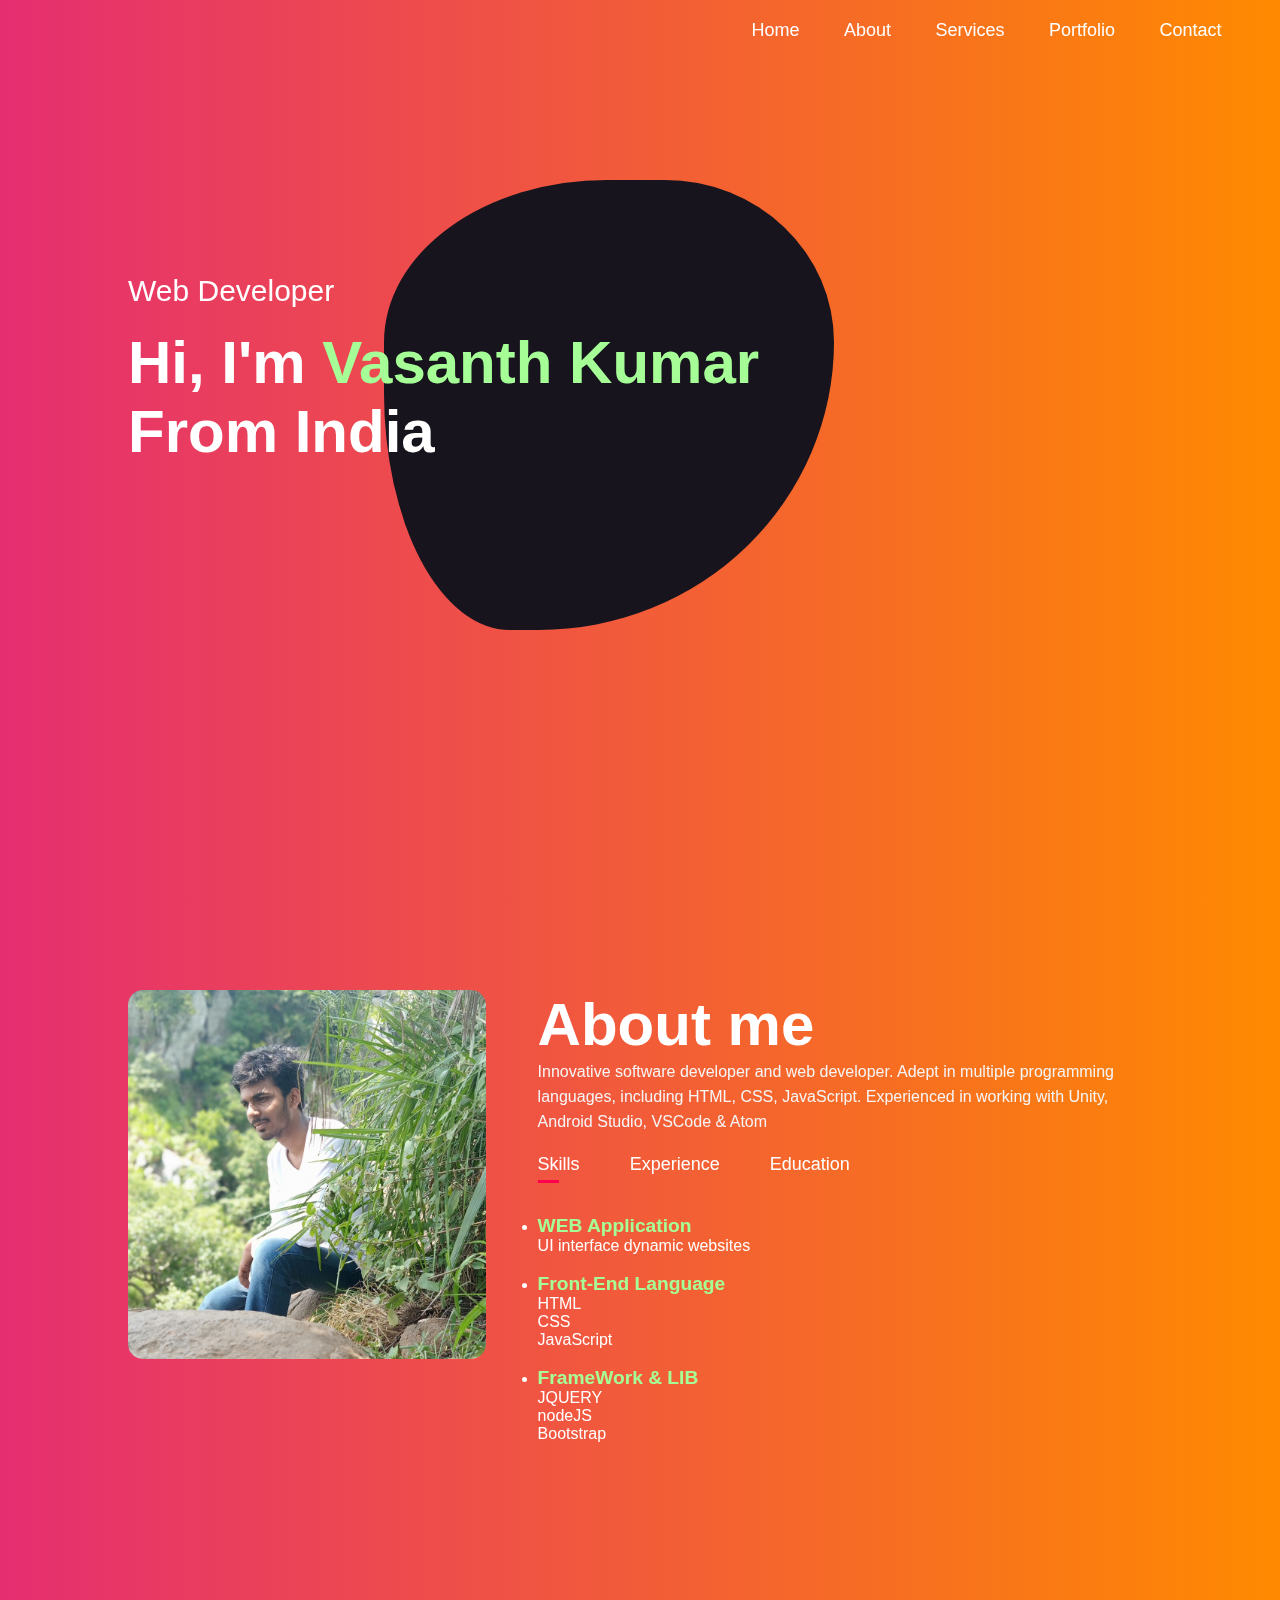
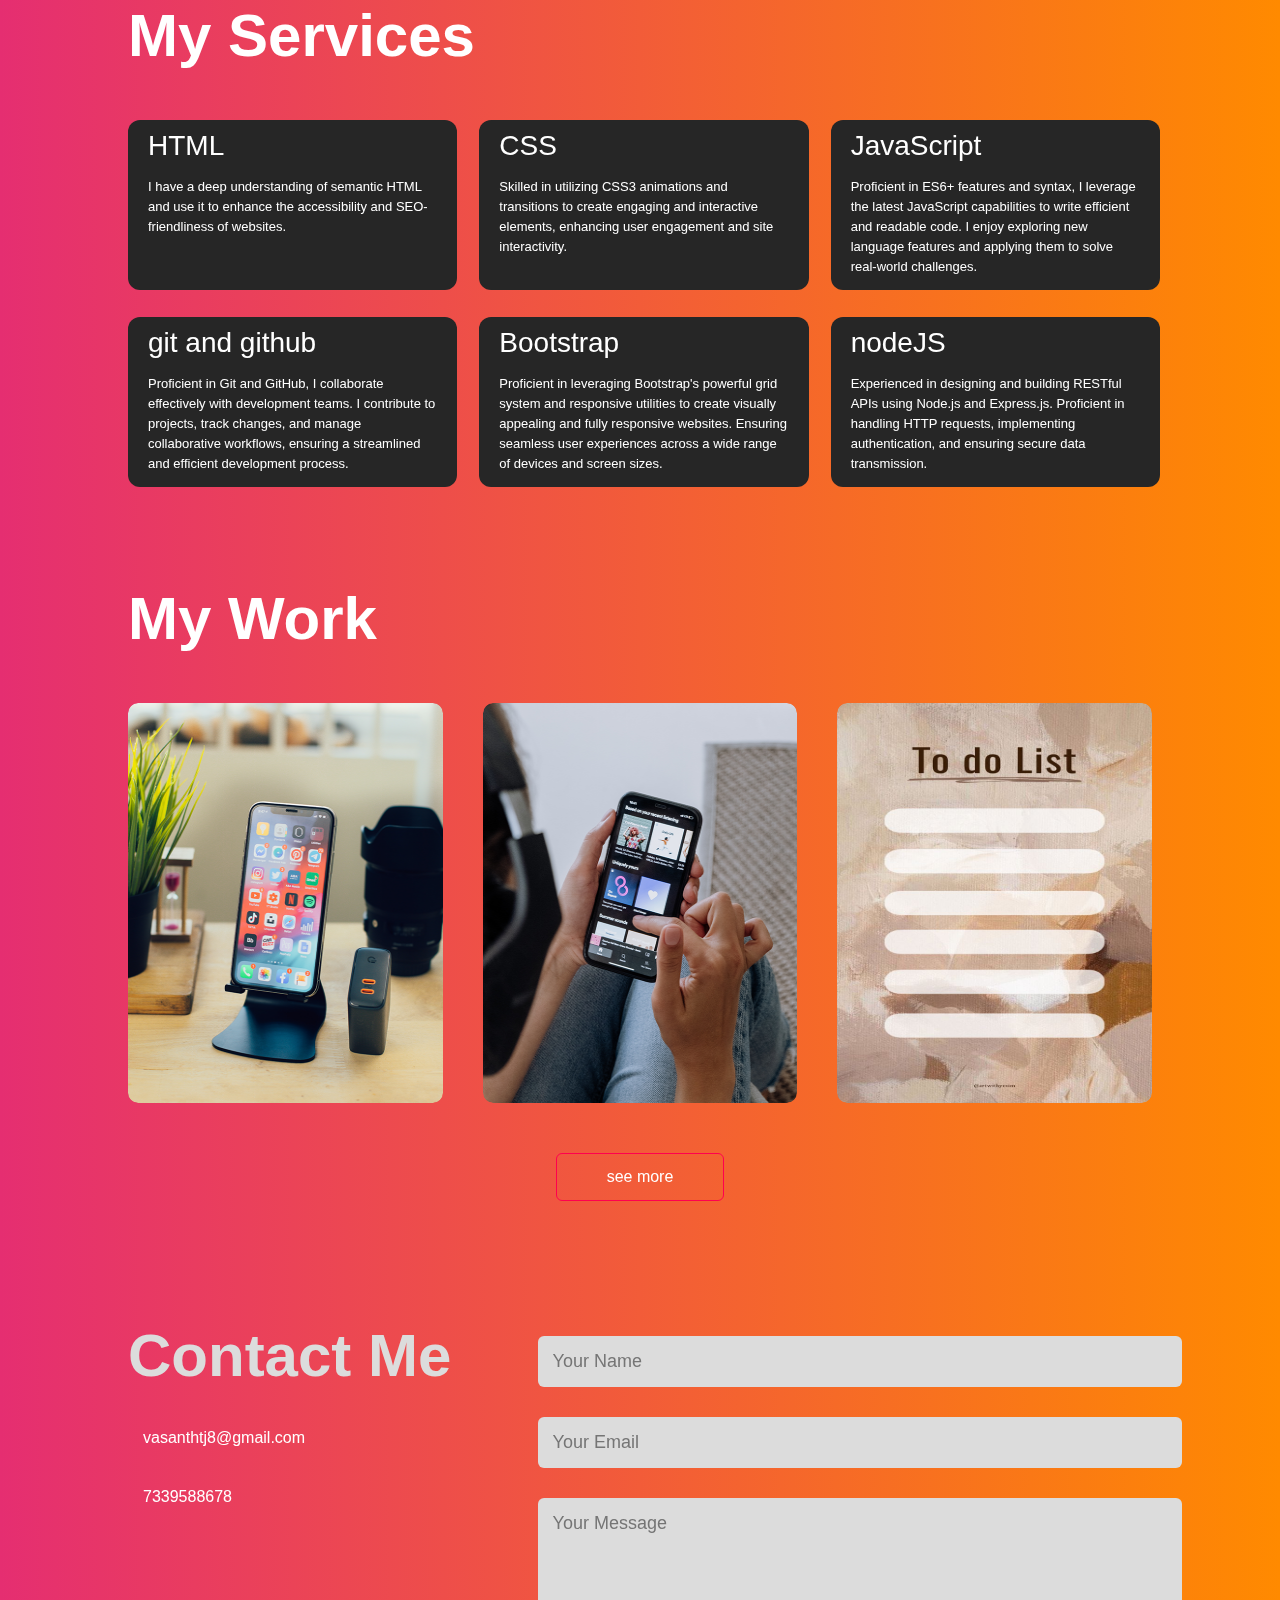
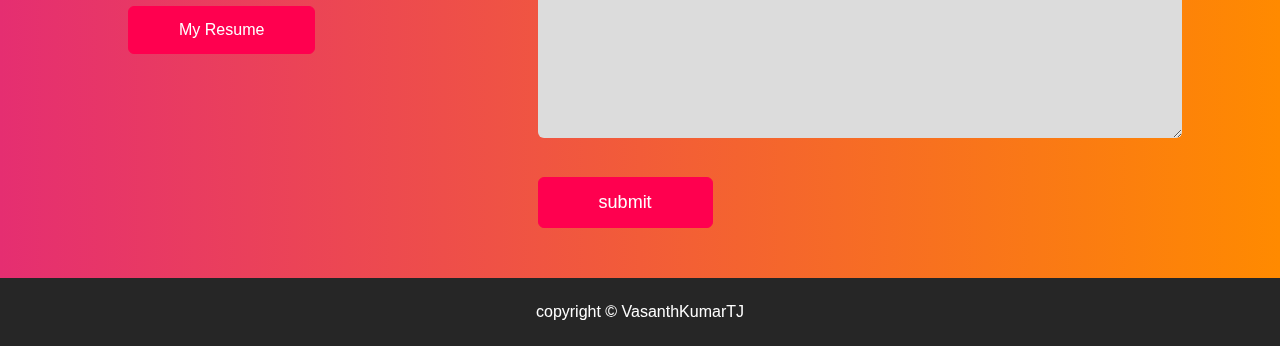
==== index.html @ baf38d26 "update resume" ====
<!DOCTYPE html>
<html lang="en">

<head>
  <meta charset="UTF-8">
  <meta http-equiv="X-UA-Compatible" content="IE=7">
  <meta name="viewport" content="width=device-width, initial-scale=1.0">
  <title>Vasanth Kumar</title>

  <link rel="stylesheet" href="styles/about.css">
  <link rel="stylesheet" href="styles/contact.css">
  <link rel="stylesheet" href="styles/myservices.css">
  <link rel="stylesheet" href="styles/mywork.css">
  <link rel="stylesheet" href="styles/responsive.css">
  <link rel="stylesheet" href="styles/background.css">
  <link rel="stylesheet" href="styles/navbar.css">
  <script src="https://kit.fontawesome.com/ad8eafe118.js" crossorigin="anonymous"></script>
</head>

<body>

  <div id="header">
    <div class="header-class">
      <nav>
         <img src="" alt="">
        
         
        <ul id="sidemenu">
          <li><a href="#header">Home</a></li>
          <li><a href="#about">About</a></li>
          <li><a href="#services">Services</a></li>
          <li><a href="#portfolio">Portfolio</a></li>
          <li><a href="#contact">Contact</a></li>
          <i class="fas fa-times" onclick="closemenu()"></i>
        </ul>
        <i class="fas fa-bars openmenu" onclick="openmenu()"></i>
      </nav>

      <div class="header-text slider-thumb">
        
        <p>Web Developer</p>
        <h1>Hi, I'm <span>Vasanth Kumar</span> <br> From India</h1>
      </div>
    </div>
  </div>



<!-- ---------about----------- -->
  <div id="about">
    <div class="container">
      <div class="row">

        <div class="about-col-1">
          <img src="./images/IMG20201002113958 (2).jpg" alt="">
        </div>

        <div class="about-col-2">
          
          <h1 class="sub-title">About me</h1>
          <p class="about">Innovative software developer and web developer. Adept in multiple programming languages, including HTML, CSS, JavaScript. Experienced in working with Unity, Android Studio, VSCode & Atom</p>

          <div class="tab-titles">
            <p class="tab-links active-link" onclick="opentab('skills')">Skills</p>
            <p class="tab-links" onclick="opentab('experience')">Experience</p>
            <p class="tab-links" onclick="opentab('education')">Education</p>
          </div>

          <div class="tab-contents active-tab" id="skills">
            <ul>
              <li><span>WEB Application</span><br> UI interface dynamic websites </li> <br>
              <li><span>Front-End Language</span> <br> HTML <br> CSS <br> JavaScript </li> <br>
              <li><span>FrameWork & LIB</span> <br> JQUERY <br> nodeJS <br> Bootstrap </li> </br>
            </ul>
          </div>

          <div class="tab-contents" id="experience">
            <ul>
              <li><span>2023</span><br><span>Sep-Nov</span> <br>Full stack Web Developer Internship at Corizo</li>
            </ul>
          </div>

          <div class="tab-contents" id="education">
            <ul>
              <li><span>2021 - 2024</span> <br> BCA from SCSVMV University, Enathur</li>
            </ul>
          </div>

        </div>

      </div>
    </div>
  </div>

<!-- ---------------services----------- -->
<div id="services">

  <div class="container">
    <h1 class="sub-title">My Services</h1>
    <div class="services-list">
      <div>
        <i class="fa-solid fa-code"></i>
        <h2>HTML</h2>
        <p class="service-about"> I have a deep understanding of semantic HTML and use it to enhance the accessibility and SEO-friendliness of websites.</p>
      </div>

      <div>
        <i class="fa-brands fa-css3-alt"></i>
        <h2>CSS</h2>
        <p class="service-about">Skilled in utilizing CSS3 animations and transitions to create engaging and interactive elements, enhancing user engagement and site interactivity.</p>
      </div>

      
      <div>
        <i class="fa-brands fa-square-js"></i>
        <h2>JavaScript</h2>
        <p class="service-about">Proficient in ES6+ features and syntax, I leverage the latest JavaScript capabilities to write efficient and readable code. I enjoy exploring new language features and applying them to solve real-world challenges.</p>
      </div>

      <div>
        <i class="fa-brands fa-github"></i>
        <h2>git and github</h2>
        <p class="service-about">Proficient in Git and GitHub, I collaborate effectively with development teams. I contribute to projects, track changes, and manage collaborative workflows, ensuring a streamlined and efficient development process.</p>
      </div>

      <div>
        <i class="fa-brands fa-bootstrap"></i>
        <h2>Bootstrap</h2>
        <p class="service-about"> Proficient in leveraging Bootstrap's powerful grid system and responsive utilities to create visually appealing and fully responsive websites. Ensuring seamless user experiences across a wide range of devices and screen sizes.</p>
      </div>

      <div>
        <i class="fa-brands fa-node"></i>
        <h2>nodeJS</h2>
        <p class="service-about">Experienced in designing and building RESTful APIs using Node.js and Express.js. Proficient in handling HTTP requests, implementing authentication, and ensuring secure data transmission.</p>
      </div>

      </div>
    </div>
  </div>
</div>


<!-- ---------------portfolio--------------- -->
<div id="portfolio">
  <div class="container">
    <h1 class="sub-title">My Work</h1>
    <div class="work-list">

      <div class="work">
        <img src="images/work-1.png" alt="">
        <div class="layer">
          <h2>HTML - CSS</h2>
          <h3>Youtube HomePage Clone</h3>
          <p>"Explore the power of HTML and CSS with our finished YouTube homepage clone project! This expertly crafted replica showcases your web development prowess, featuring a seamless user interface and responsive design</p>
          <a href="https://github.com/VasanthKumarTJ/HTML-CSS-Project"><i class="fa-solid fa-up-right-from-square"></i></a>
        </div>
      </div>

      <div class="work">
        <img src="images/work-2.png" alt="">
        <div class="layer">
          <h2>HTML - CSS</h2>
          <h3>IG Home-Page</h3>
          <p>Dive into web development mastery with our completed Instagram homepage clone project! Crafted using HTML and CSS, this replica captures Instagram's aesthetic seamlessly. </p>
          <a href="https://github.com/VasanthKumarTJ/InstaClone-HomePage"><i class="fa-solid fa-up-right-from-square"></i></a>
        </div>
      </div>

      <div class="work">
        <img src="images/todolist.jpeg" alt="">  
        <div class="layer">
          <h2>JavaScript</h2>
          <h3>Todo-List</h3>
          <p>Elevate your coding expertise with our finished ToDo List project powered by JavaScript! featuring interactive task management.</p>
          <a href="https://github.com/VasanthKumarTJ/todo-list"><i class="fa-solid fa-up-right-from-square"></i></a>
        </div>            
      </div>
    </div>
      
    <a href="more-projects.html" class="btn">see more</a>

  </div>
</div>

<!-- -------------------contact---------------- -->
<div id="contact">
  <div class="container">
    <div class="row">
      <div class="contact-left">
        <h1 class="sub-title">Contact Me</h1>
        <p><i class="fa-solid fa-paper-plane"></i> vasanthtj8@gmail.com</p>
        <p><i class="fa-solid fa-square-phone"></i> 7339588678</p>
        <div class="social-icons">
          <a href="https://www.linkedin.com/in/vasanth-kumar-136833202/" target="_blank"  rel="noopener"><i class="fa-brands fa-linkedin"></i></a>
          <a href="https://www.instagram.com/_vasanthtj_/" target="_blank" rel="noopener"><i class="fa-brands fa-instagram"></i></a>
          <a href="mailto:vasanthtj8@gmail.com" target="_blank" ><i class="fa-solid fa-envelope"></i></a>
          <a href="https://github.com/VasanthKumarTJ" target="_blank"  rel="noopener"><i class="fa-brands fa-github"></i></a>
        </div>
        <a href="resume/Vasanth-Resume.pdf" download class="btn btn2">My Resume</a>
      </div>

      <div class="contact-right">
        <form action="" name="submit-to-google-sheet">
          <input type="text" name="Name" placeholder="Your Name" required>
          <input type="text" name="Email" placeholder="Your Email" required>
          <textarea name="Message" id="Message" cols="30" rows="10" placeholder="Your Message"></textarea>
          <button type="submit" class="btn btn2">submit</button>
        </form>
        <span id="msg"></span>
      </div>
    </div>
  </div>

  <div class="copyright">
    <p>copyright &#169; VasanthKumarTJ <i class="fa-solid fa-heart"></i></p>
  </div>
</div>


  <script>

    var tablinks = document.getElementsByClassName("tab-links");
    var tabcontents = document.getElementsByClassName("tab-contents");

    function opentab(tabname){
      for(tablink of tablinks){
        tablink.classList.remove("active-link");
      }
      for(tabcontent of tabcontents){
        tabcontent.classList.remove("active-tab");
      }
      event.currentTarget.classList.add("active-link");
      document.getElementById(tabname).classList.add("active-tab");
    }

  </script>

  <script>
    var sidemenu = document.getElementById("sidemenu");

    function openmenu(){
      sidemenu.style.right = "0";
    }

    function closemenu(){
      sidemenu.style.right = "-200px";
    }
  </script>

<script>
  const scriptURL = 'https://script.google.com/macros/s/AKfycbz5nQRYdp5WCdp-mjYgwjDe44EDQw0IHtRnhndlbbpGXOs5PKVxTObC_hHFYLqhHhcj/exec'
  const form = document.forms['submit-to-google-sheet']
  const msg = document.getElementById("msg")

  form.addEventListener('submit', e => {
    e.preventDefault()
    fetch(scriptURL, { method: 'POST', body: new FormData(form)})
      .then(response => {
        msg.innerHTML = "Message Sent Successfully"
        setTimeout(function(){
          msg.innerHTML = ""
        }, 3000)
        form.reset()
      })
      .catch(error => console.error('Error!', error.message))
  })
</script>
</body>

</html>
---- styles/about.css ----
*{
  margin: 0;
  padding: 0;
  font-family: 'poppins', sans-serif;
}

html{
  scroll-behavior: smooth;
}

body{
  background: #080808;
  color:#fff;
}

/* --------about-------- */

#about{
  padding: 80px 0;
  color: #ababab;
}

.row{
  display: flex;
  justify-content: space-between;
  flex-wrap: wrap;
}

.about-col-1{
  flex-basis: 35%;
}

.about-col-1 img{
  width: 100%;
  border-radius: 15px;
}

.about-col-2{
  flex-basis: 60%;
}

.about{
  line-height: 25px;
  color: whitesmoke;
}

.sub-title{
  font-size: 60px;
  font-weight: 600;
  color: #fff;
}

.tab-titles{
  display: flex;
  margin: 20px 0 40px;
  color: white;
}

.tab-links{
  margin-right: 50px;
  font-size: 18px;
  font-weight: 500px;
  cursor: pointer;
  position: relative;
}

.tab-links::after{
  content: '';
  width: 0;
  height: 3px;
  background: #ff004f;
  position: absolute;
  left: 0;
  bottom: -8px;
  transition: 0.5s;
}

.tab-links.active-link::after{
  width: 50%;
}

.tab-contents{
  list-style: none;
  margin: 10px 0;
  color: white;
}

.tab-contents ul li span{
  color: #A6FF96;
  font-weight: 700;
  font-size: 1.2em; 
}

.tab-contents{
  display: none;
}

.tab-contents.active-tab{
  display: block;
}
---- styles/contact.css ----
/* --------------contact-------------- */
.contact-left{
  flex-basis: 35%;
}

.contact-right{
  flex-basis: 60%;
}

.contact-left p{
  margin-top: 30px;
}

.contact-left .sub-title{
  color: gainsboro;
}

.contact-left p i{
  color: #ff004f;
  margin-right: 15px;
  font-size: 25px;
}

.social-icons{
  margin-top: 30px;
}

.social-icons a{
  text-decoration: none;
  font-size: 30px;
  margin-right: 15px;
  color: lightpink;
  display: inline-block;
  transition: transform 0.5s;
}

.social-icons a:hover{
  color: initial;
  transform: translateY(-5px);
}

.btn.btn2{
  display: inline-block;
  background: #ff004f;
}

.contact-right form{
  width: 100%;
}

form input, form textarea{
  width: 100%;
  border: 0;
  outline: none;
  background: gainsboro;
  padding: 15px;
  margin: 15px 0;
  color: #262626;
  font-size: 18px;
  border-radius: 6px;
}

form .btn2{
  padding: 14px 60px;
  font-size: 18px;
  margin-top: 20px;
  cursor: pointer;
}

.copyright{
  width: 100%;
  text-align: center;
  padding: 25px 0;
  background: #262626;
  margin-top: 20px;
}

.copyright i{
  color: red;
}
---- styles/myservices.css ----
/* ---------------------services--------------- */
#services{
  padding: 30px 0;
}

.service-about{
  line-height: 20px;
  font-size: 1em;
}

.services-list{
  display: grid;
  grid-template-columns: repeat(auto-fit, minmax(250px, 1fr));
  grid-gap: 30px;
  margin-top: 50px;
}

.services-list div{
  height: 90%;
  width: 90%;
  background: #262626;
  padding: 10px 20px;
  font-size: 13px;
  font-weight: 300;
  border-right: 10px;
  transition: background 0.5s, transform 0.5s;
  border-radius: 12px;
}

.services-list div i{
  font-size: 40px;
  margin-bottom: 20px;
}

.services-list div h2{
  font-size: 28px;
  font-weight: 500;
  margin-bottom: 15px;
}

/* .services-list div a{
  text-decoration: none;
  color: #fff;
  font-size: 12px;
  margin-top: 20px;
  display: inline-block;
} */

.services-list div:hover{
  background: #ff004f;
  transform: translateY(-10px);
}

/* -------------------------------------------- */
---- styles/mywork.css ----
/* ----------portfolio--------- */
#portfolio{
  padding: 50px 0;
}

.work-list{
  display: grid;
  grid-template-columns: repeat(auto-fit, minmax(250px, 1fr));
  grid-gap: 40px;
  margin-top: 50px;
}

.work{
  border-radius: 10px;
  position: relative;
  overflow: hidden;
}

.work img{
  width: 100%;
  height: 25rem;
  border-radius: 10px;
  display: block;
  transition: transform 0.5s;
}

.layer{
  height: 0;
  background: linear-gradient(rgba(0,0,0,0.6), #ff004f);
  border-radius: 10px;
  position: absolute;
  left: 0;
  bottom: 0;
  overflow: hidden;
  display: flex;
  align-items: center;
  justify-content: center;
  flex-direction: column;
  padding: 0 40px;
  text-align: center;
  font-size: 14px;
  transition: height 0.5s;
}

.goto-project{
  height: 0;
  background: linear-gradient(rgba(0,0,0,0.6), #ff004f);
  border-radius: 10px;
  position: absolute;
  left: 0;
  bottom: 0;
  overflow: hidden;
  display: flex;
  align-items: center;
  justify-content: center;
  flex-direction: row;
  padding: 0 40px;
  text-align: center;
  font-size: 14px;
  transition: height 0.5s;
}

.layer h3{
  /* font-weight: 500; */
  font-size: medium;
  margin-bottom: 20px;
}

.layer a{
  margin-top: 20px;
  color: #ff004f;
  text-decoration: none;
  font-size: 18px;
  line-height: 60px;
  background: #fff;
  width: 60px;
  height: 60px;
  border-radius: 50%;
  text-align: center;
}

.work:hover img{
  transform: scale(1.1);
}

.work:hover .layer{
  height: 100%;
}

.btn{
  display: block;
  margin: 50px auto;
  width: fit-content;
  border: 1px solid #ff004f;
  padding: 14px 50px;
  border-radius: 6px;
  text-decoration: none;
  color: #fff;
  transition: background 0.5s;
}

.btn:hover{
  background-color: #ff004f;
}
---- styles/responsive.css ----
/* -------------css for small  scale----------- */
nav .fas{
  display: none;
}

@media only screen and (max-width: 600px){
  #header{
    background-image: url(images/phone-background.png);
  }

  .header-text{
    margin-top: 100%;
    font-size: 16px;
  }

  .header-text h1{
    font-size: 30px;
  }

  nav .fas{
    display: block;
    font-size: 25px;
  }

  nav ul{
    background: #ff004f;
    position: fixed;
    top: 0;
    right: -200px;
    width: 350px;
    height: 220px;
    padding-top: 50px;
    z-index: 2;
    transition: right 0.5s;
    display: flex;
    flex-direction: column;
  }

  nav ul li{
    display: block;
    margin: 25px;
  }

  nav ul .fas{
    position: absolute;
    top: 25px;
    left: 25px;
    cursor: pointer;
  }

  .openmenu{
    cursor: pointer;
  }

  .sub-title{
    font-size: 40px;
  }

  .about-col-1, .about-col-2{
    flex-basis: 100%;
  }

  .about-col-1{
    margin-bottom: 30px;
  }

  .about-col-2{
    font-size: 14px;
  }

  .tab-links{
    font-size: 16px;
  }

  .contact-left, .contact-right{
    flex-basis: 100%;
  }

  .copyright{
    font-size: 14px;
  }

}

#msg{
  color: #61b752;
  margin-top: -30px;
  display: block;
}
---- styles/background.css ----
body {
  height: 100vh;
   background: linear-gradient(90deg,#e52e71,#ff8a00);

}

.slider-thumb::before {
  position: absolute;
  content: "";
  left: 30%;
  top: 20%;
  width: 450px;
  height: 450px;
  background: #17141d;
  border-radius: 62% 47% 82% 35% / 45% 45% 80% 66%;
  will-change: border-radius, transform, opacity;
  animation: sliderShape 5s linear infinite;
  display: block;
  z-index: -1;
  -webkit-animation: sliderShape 5s linear infinite;
}
@keyframes sliderShape{
  0%,100%{
  border-radius: 42% 58% 70% 30% / 45% 45% 55% 55%;
    transform: translate3d(0,0,0) rotateZ(0.01deg);
  }
  34%{
      border-radius: 70% 30% 46% 54% / 30% 29% 71% 70%;
    transform:  translate3d(0,5px,0) rotateZ(0.01deg);
  }
  50%{
    transform: translate3d(0,0,0) rotateZ(0.01deg);
  }
  67%{
    border-radius: 100% 60% 60% 100% / 100% 100% 60% 60% ;
    transform: translate3d(0,-3px,0) rotateZ(0.01deg);
  }
}
---- styles/navbar.css ----
#header{
  width: 100%;
  height: 100vh;
  /* background: url(images/Black\ screen\ smoke\ effect.mp4); */
  background-size: cover;
  background-position: center;
}

.container{
  padding: 10px 10%;
}

.header-class{
  padding-top: 10px;
  padding-bottom: 10px;
  padding-right: 3%;
  padding-left: 10%;
}

nav{
  display: flex;
  align-items: center;
  justify-content: space-between;
  flex-wrap: wrap;
  
}

.logo{
  width: 140px;
}

nav ul li{
  display: inline-block;
  list-style: none;
  margin: 10px 20px;
}

nav ul li a{
  color: #fff;
  text-decoration: none;
  font-size: 18px;
  position: relative;
}

nav ul li a::after{
  content: '';
  width: 0px;
  height: 3px;
  background: #ff004f;
  position: absolute;
  left: 0;
  bottom: -6px;
  transition: 0.5s;
}

nav ul li a:hover::after{
  width: 100%;
}

.header-text{
  margin-top: 20%;
  font-size: 30px;
}

.header-text h1{
  font-size: 60px;
  margin-top: 20px;
}

.header-text h1 span{
  color: #A6FF96;
}
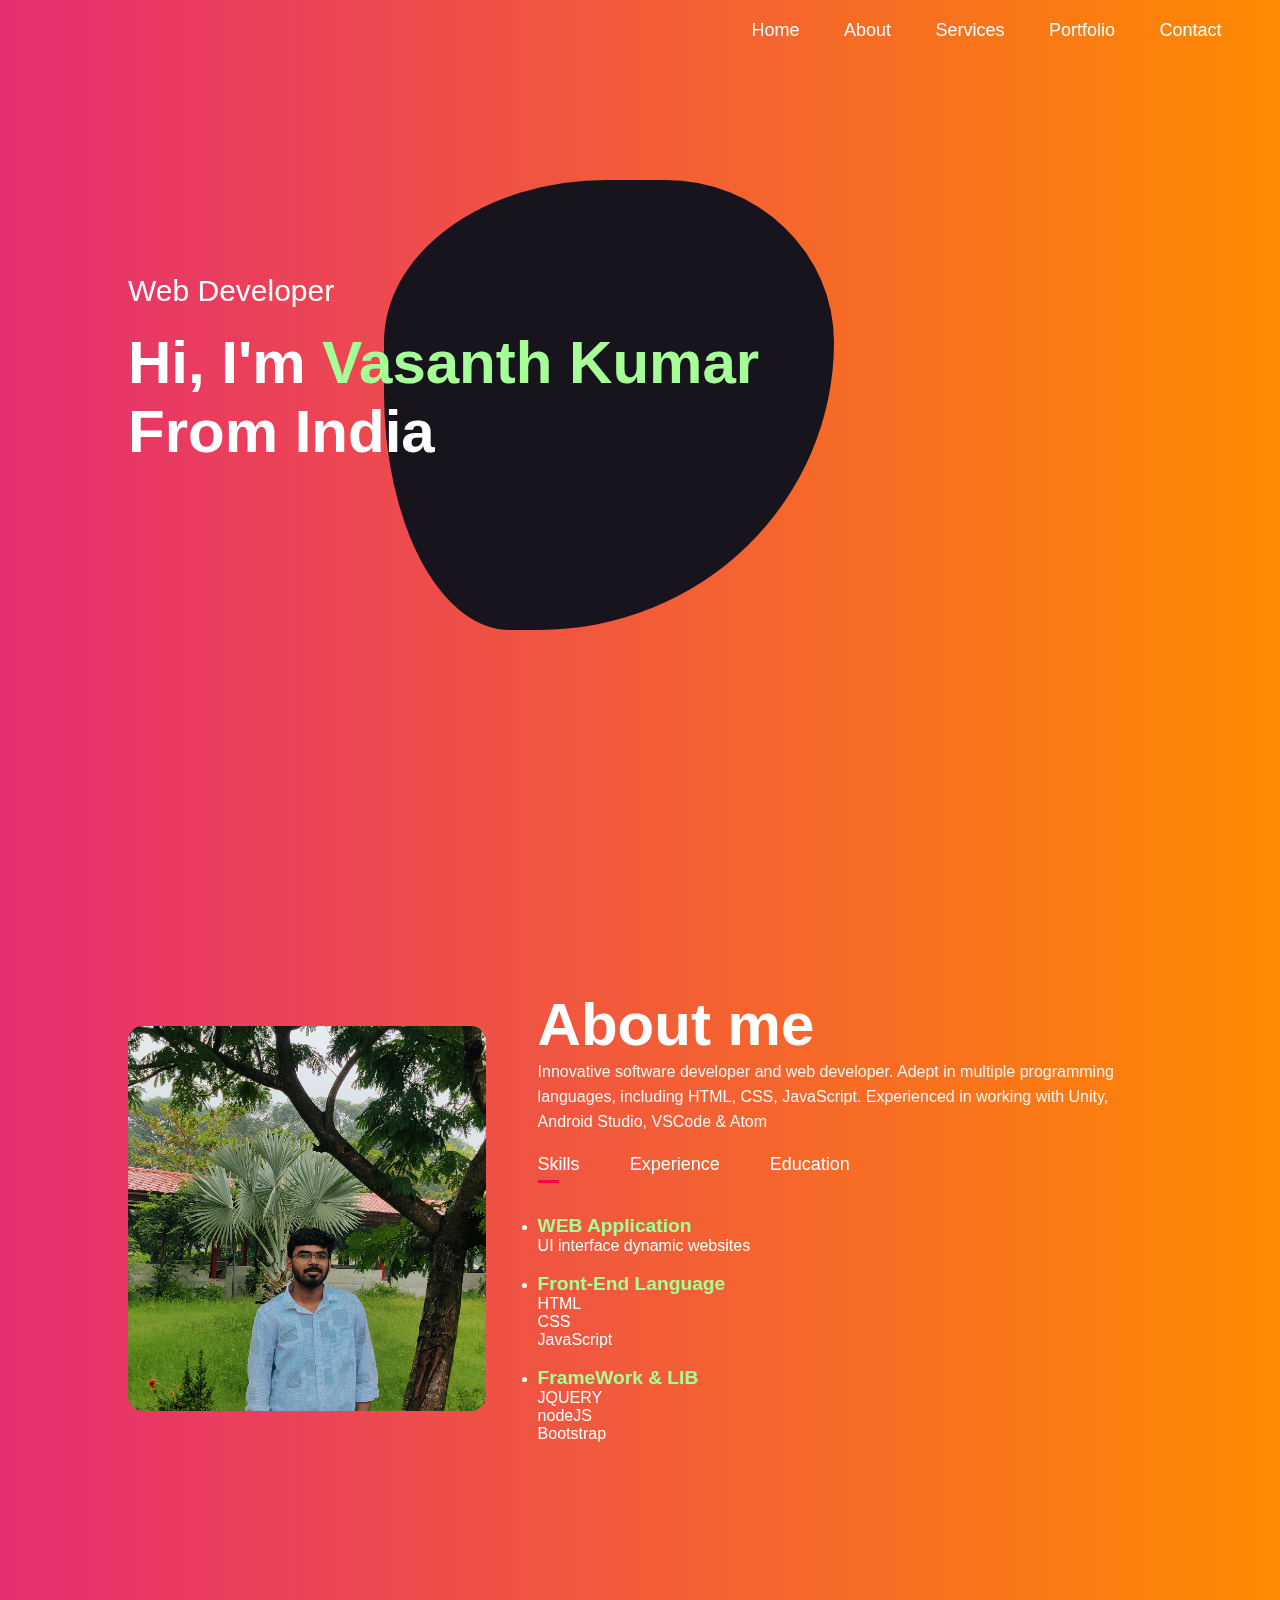
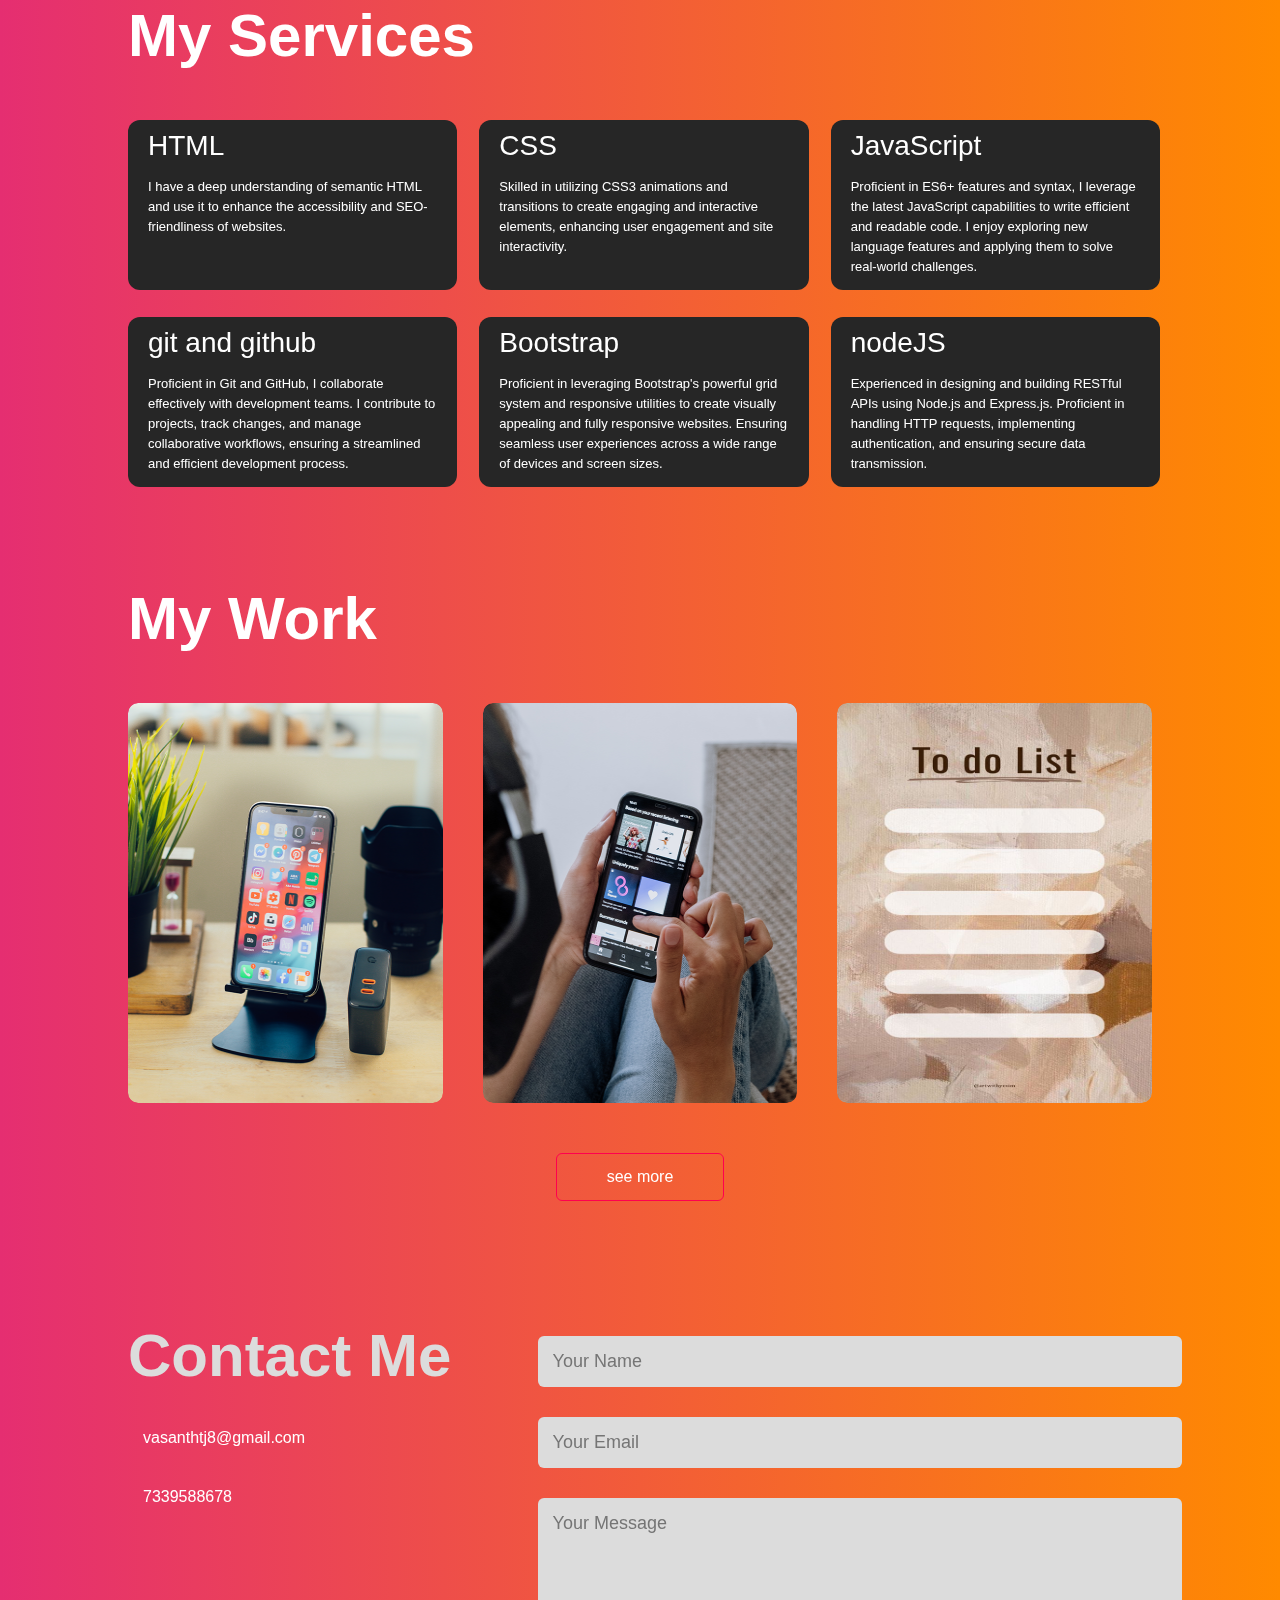
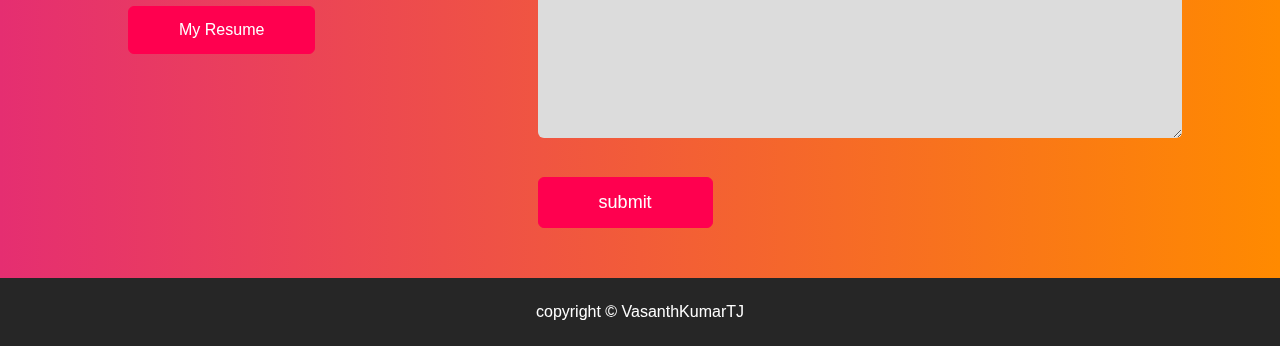
==== commit 45227bda: "update" ====
--- a/index.html
+++ b/index.html
@@ -52,7 +52,7 @@
       <div class="row">
 
         <div class="about-col-1">
-          <img src="./images/IMG20201002113958 (2).jpg" alt="">
+          <img src="./images/user.jpg" alt="">
         </div>
 
         <div class="about-col-2">
--- a/styles/about.css
+++ b/styles/about.css
@@ -32,7 +32,10 @@
 
 .about-col-1 img{
   width: 100%;
+  margin-top: 10%;
   border-radius: 15px;
+  height: 80%;
+  object-fit: cover;
 }
 
 .about-col-2{
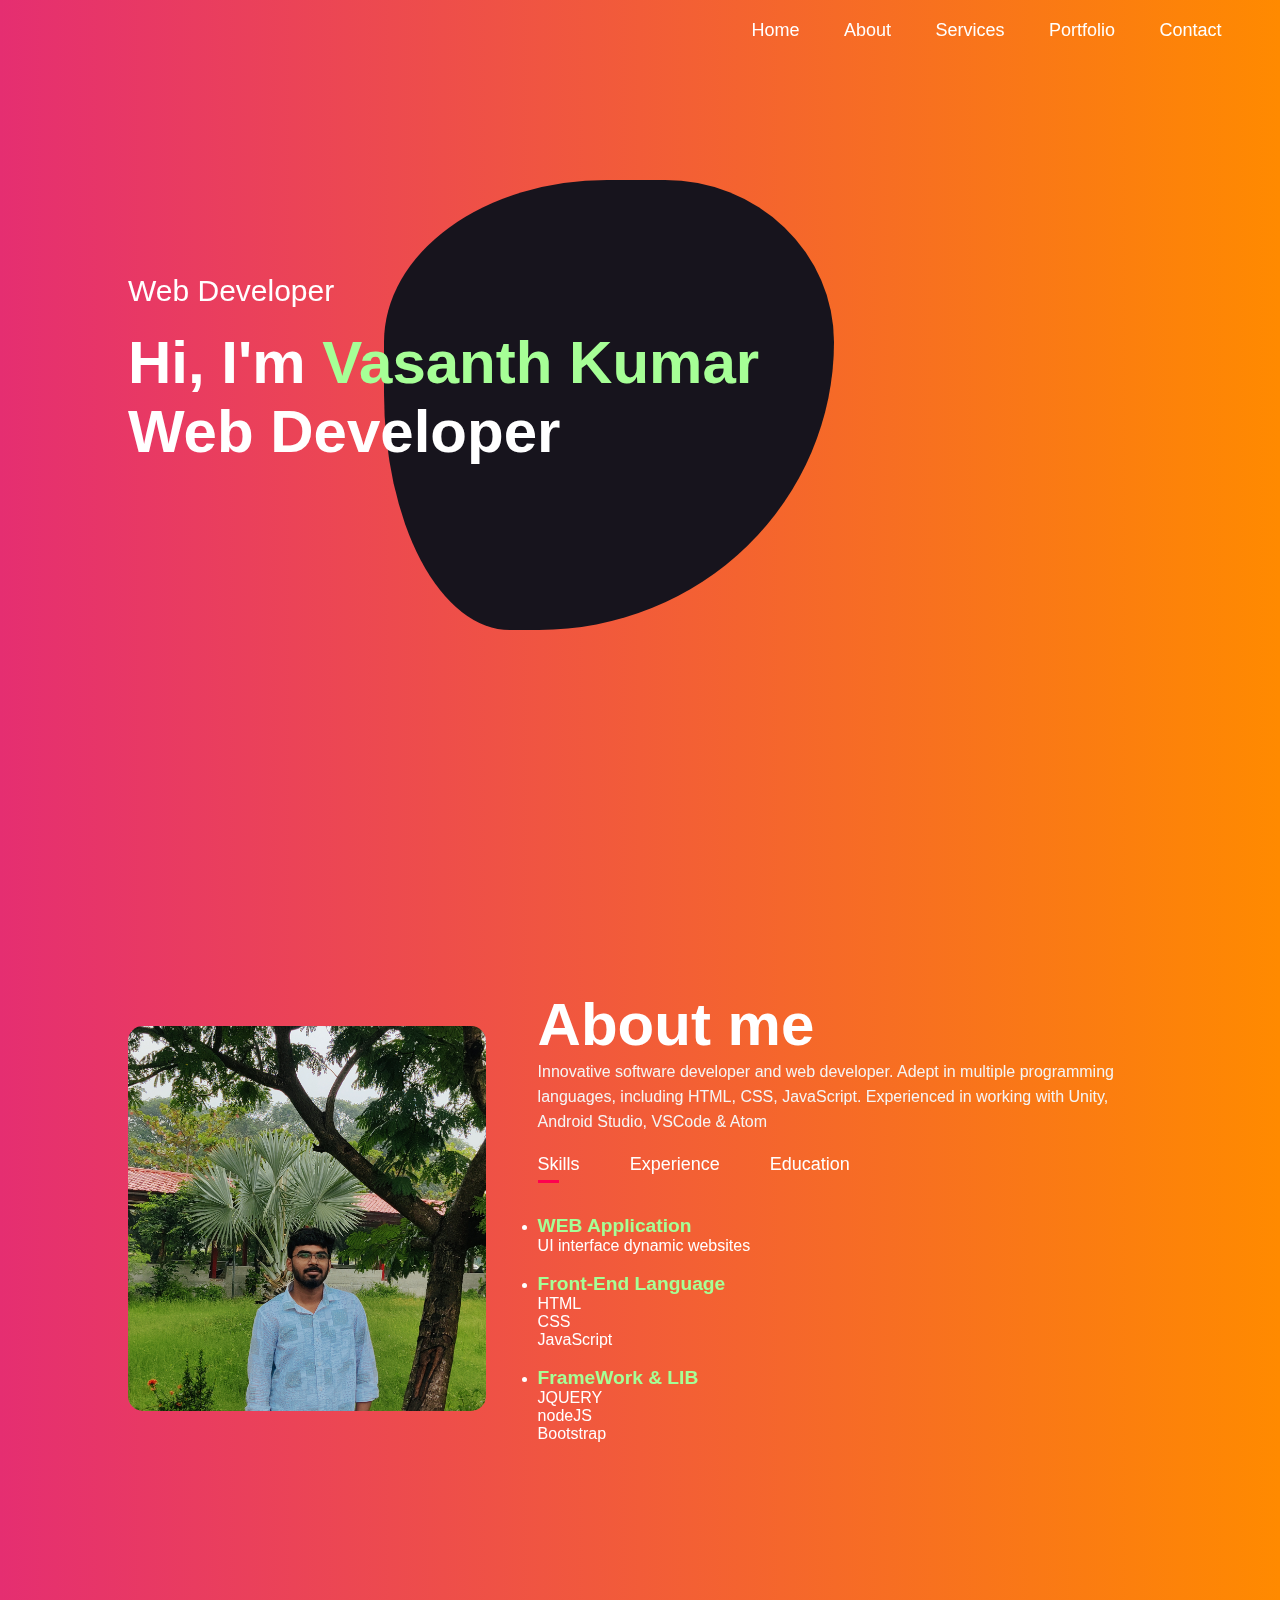
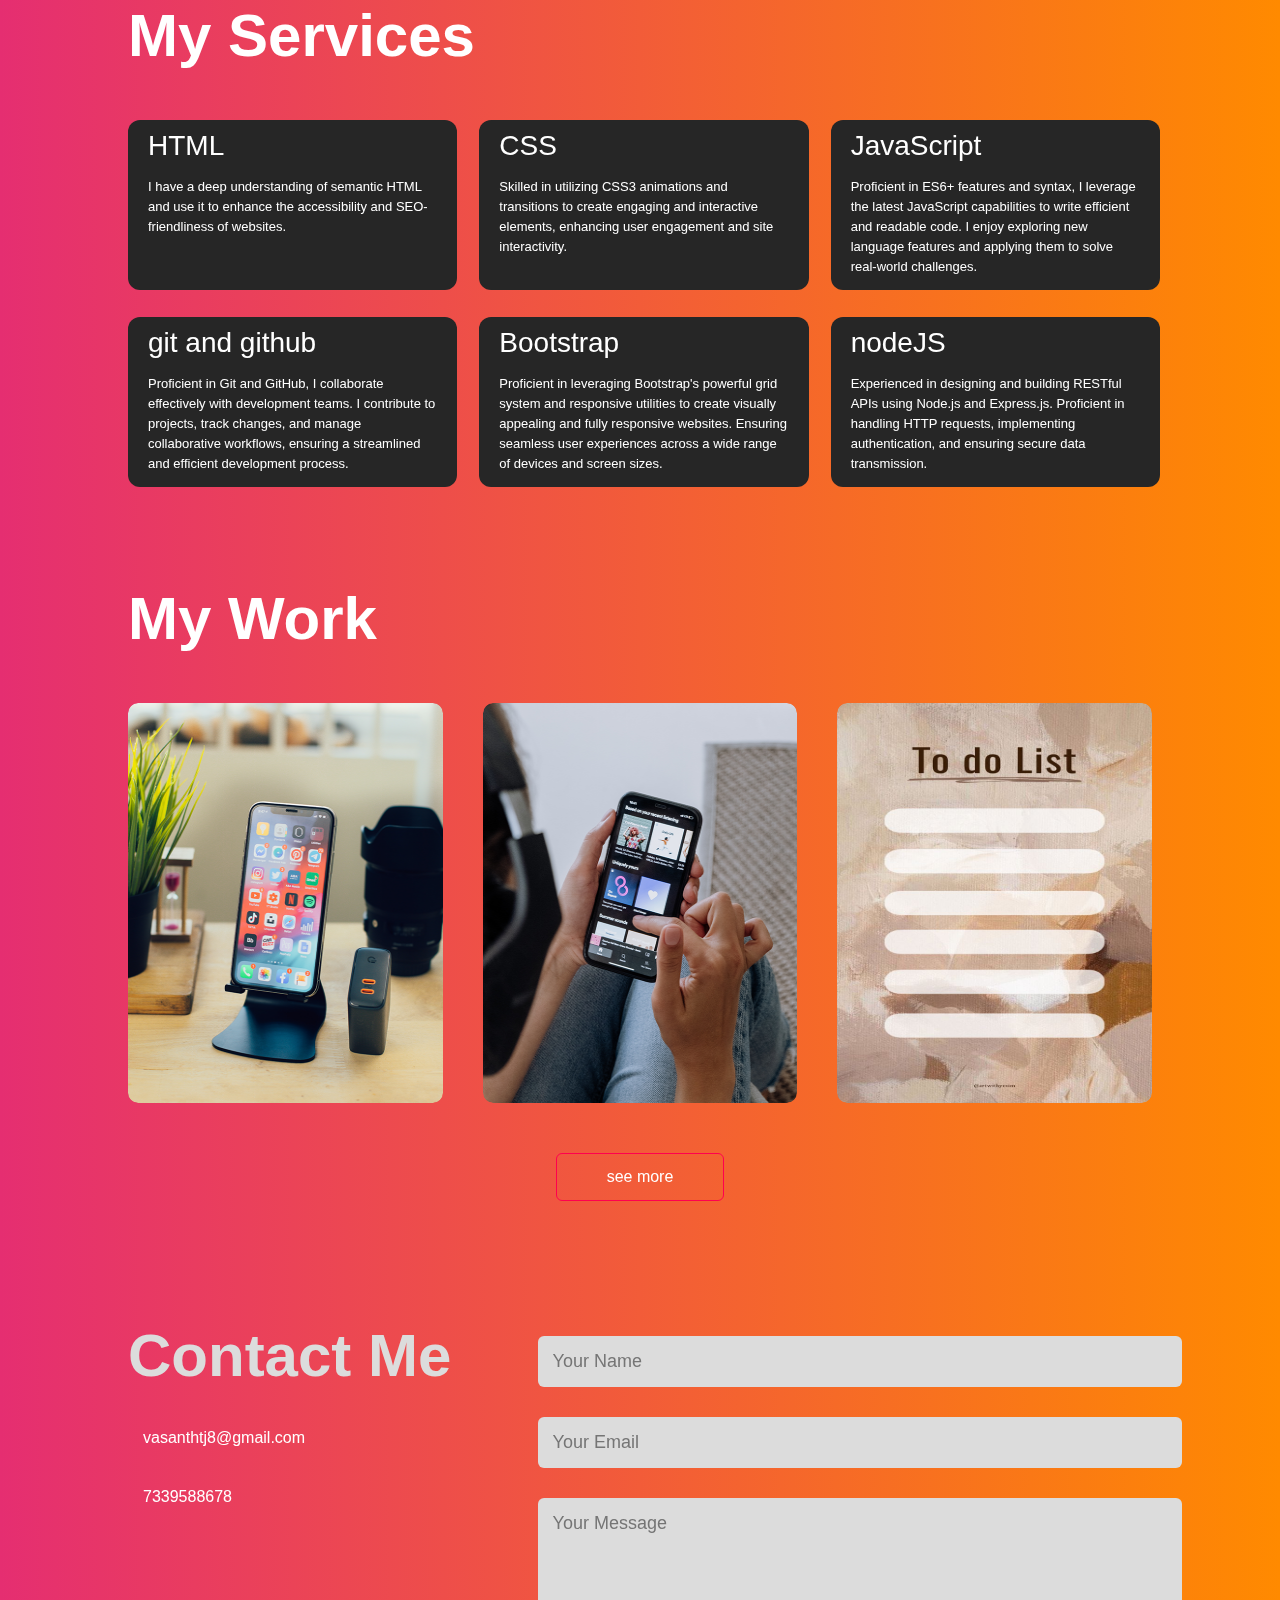
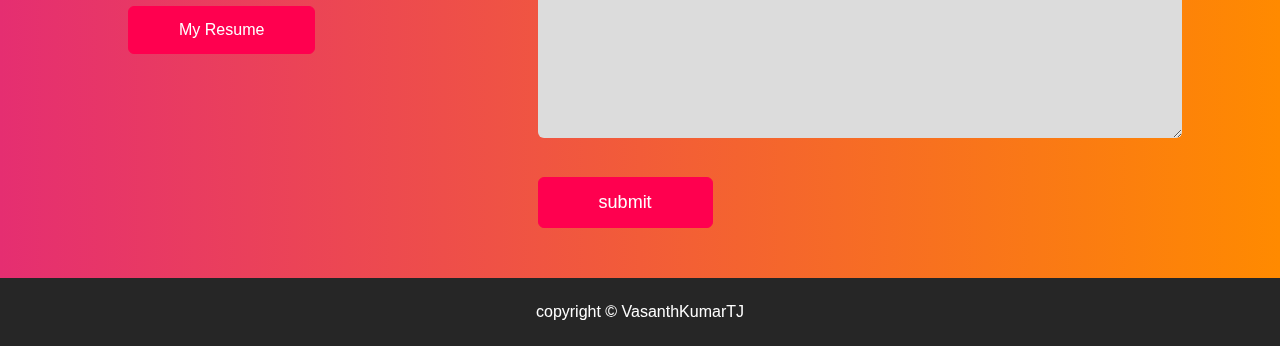
==== commit 96daac38: "update" ====
--- a/index.html
+++ b/index.html
@@ -39,7 +39,7 @@
       <div class="header-text slider-thumb">
         
         <p>Web Developer</p>
-        <h1>Hi, I'm <span>Vasanth Kumar</span> <br> From India</h1>
+        <h1>Hi, I'm <span>Vasanth Kumar</span> <br> Web Developer</h1>
       </div>
     </div>
   </div>
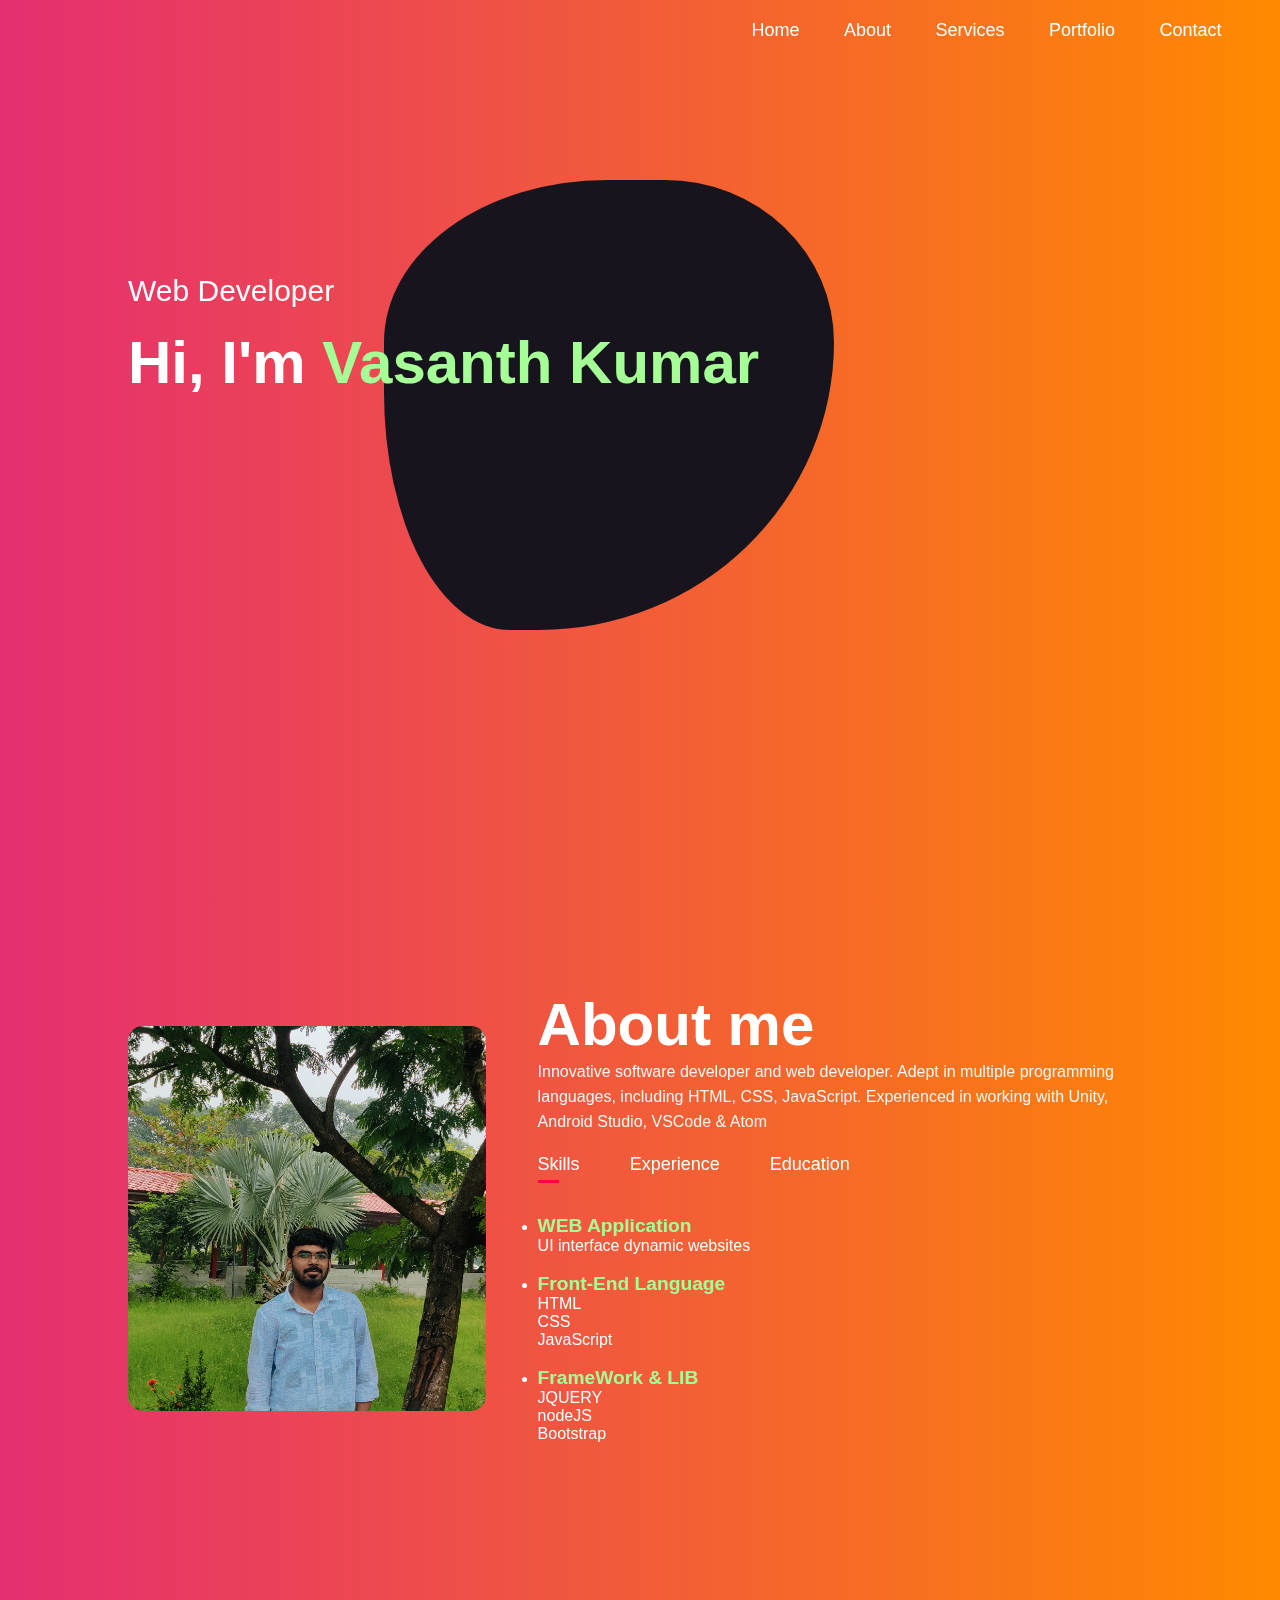
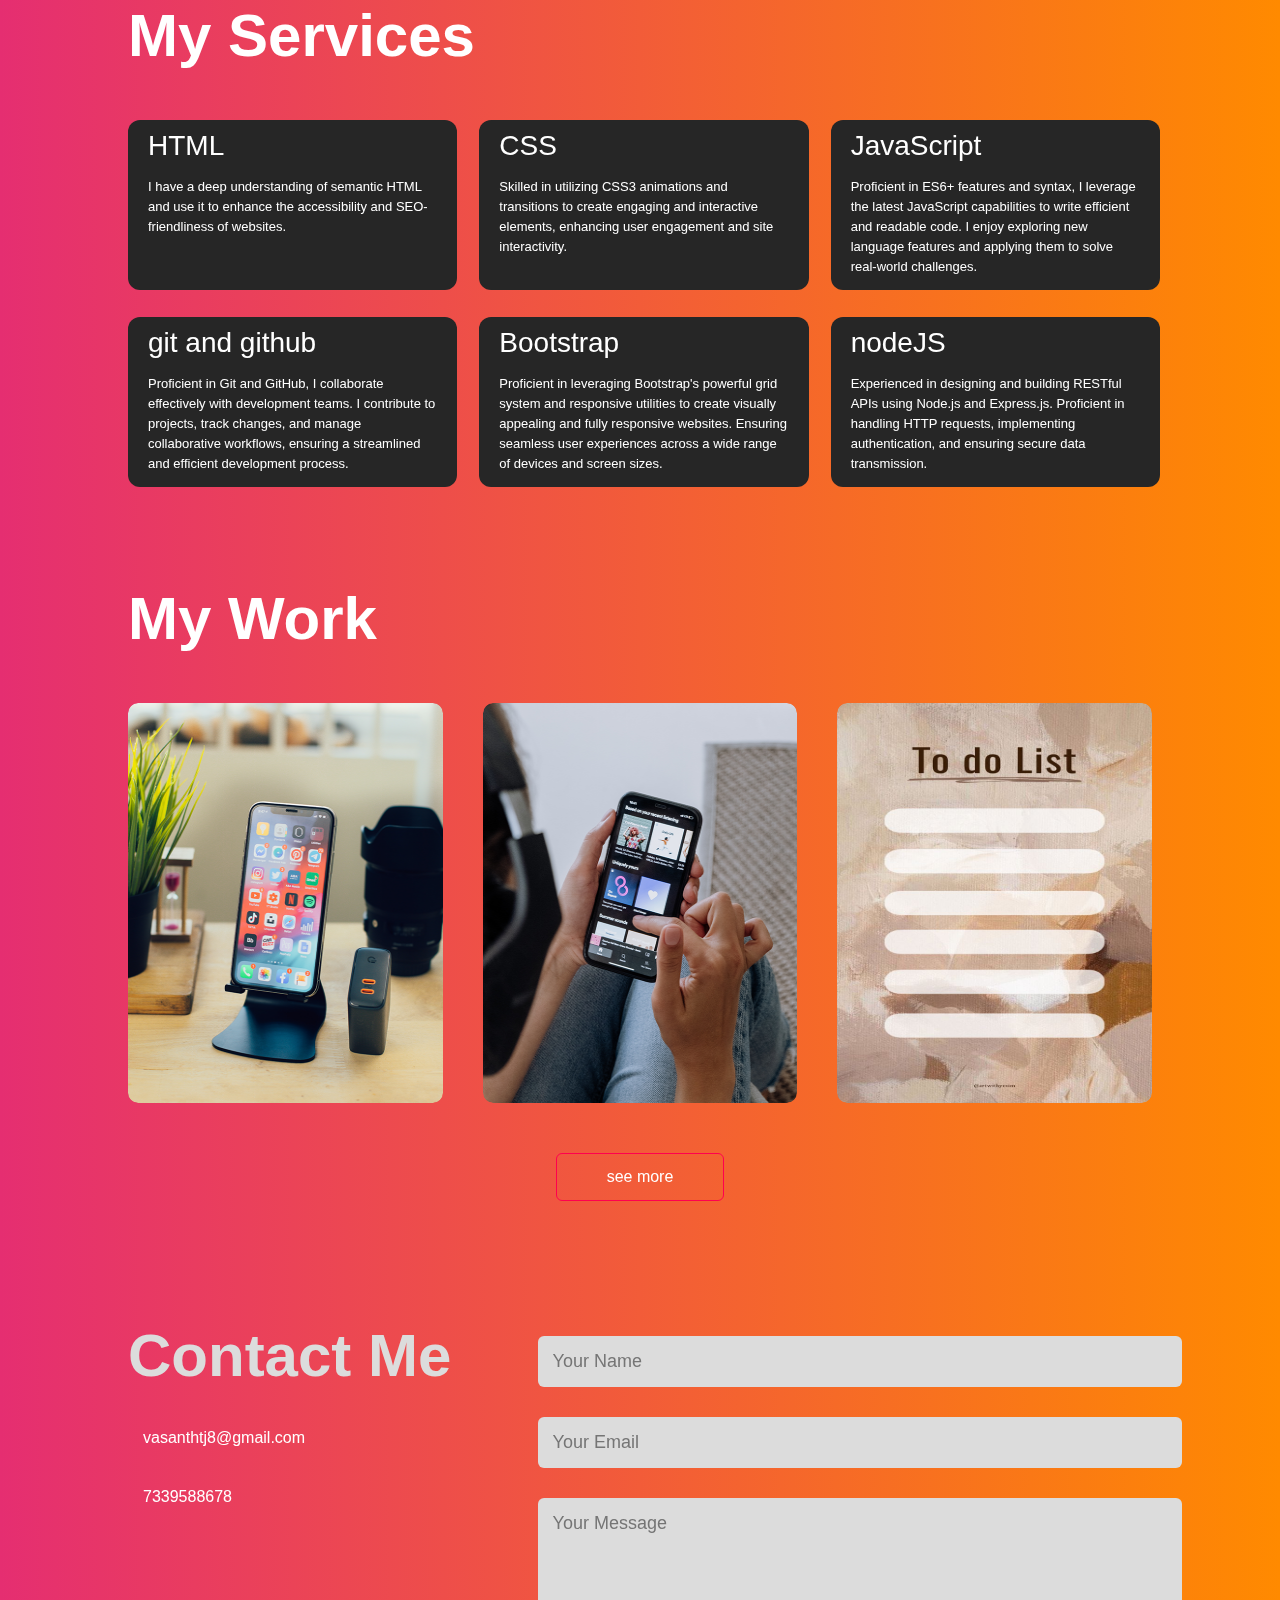
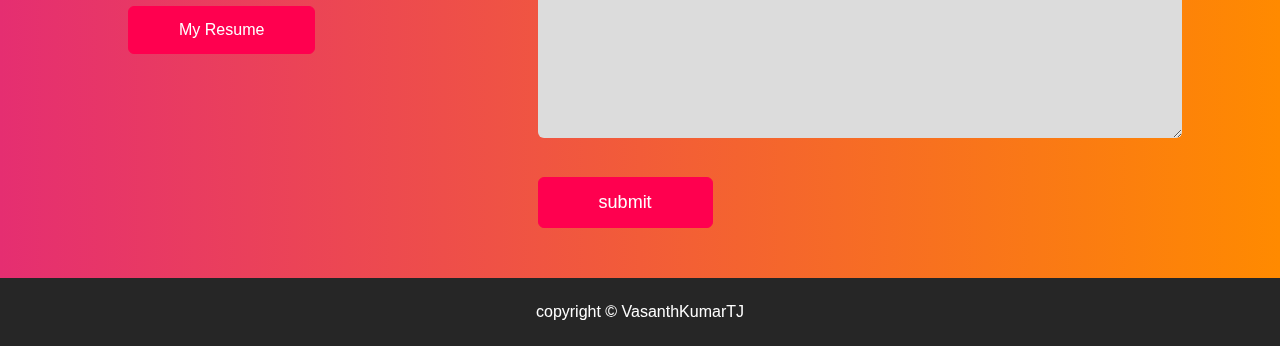
==== commit 1fda65a8: "update" ====
--- a/index.html
+++ b/index.html
@@ -39,7 +39,8 @@
       <div class="header-text slider-thumb">
         
         <p>Web Developer</p>
-        <h1>Hi, I'm <span>Vasanth Kumar</span> <br> Web Developer</h1>
+        <h1>Hi, I'm <span>Vasanth Kumar</span></h1>
+      
       </div>
     </div>
   </div>
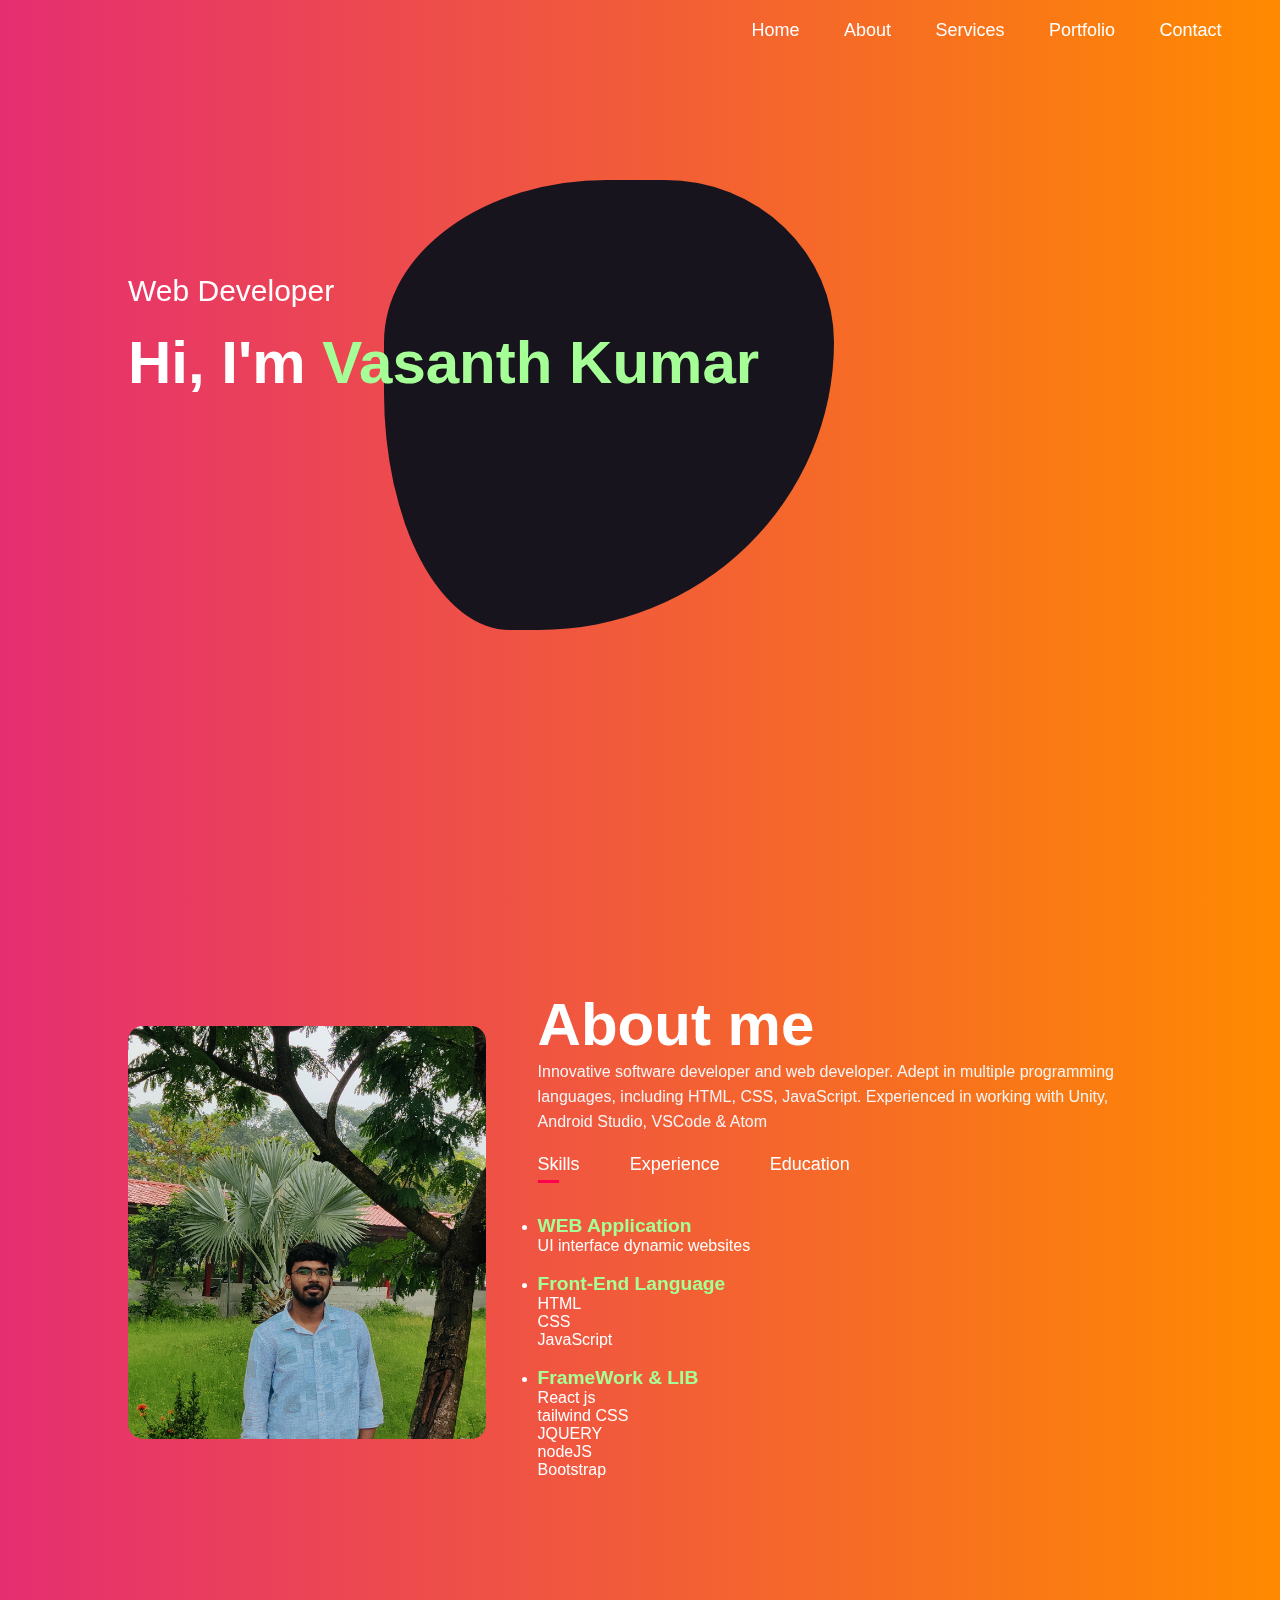
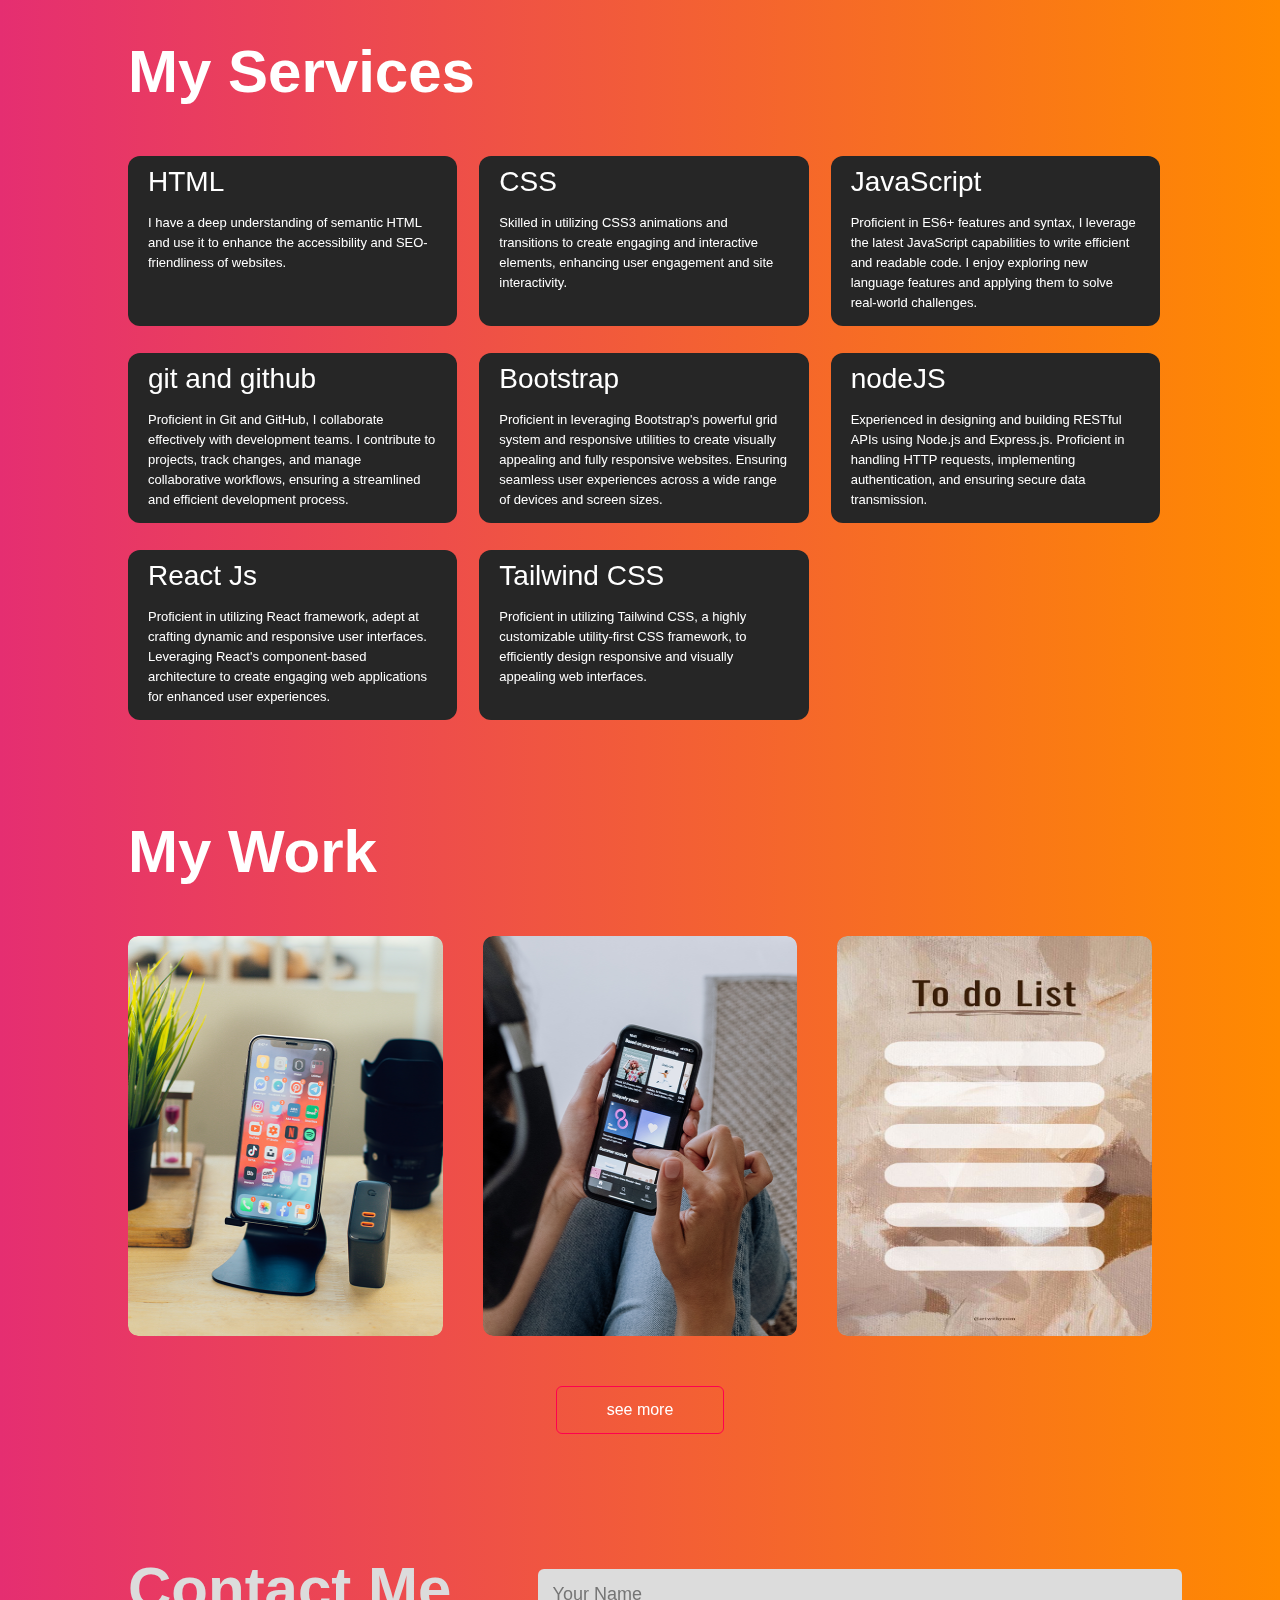
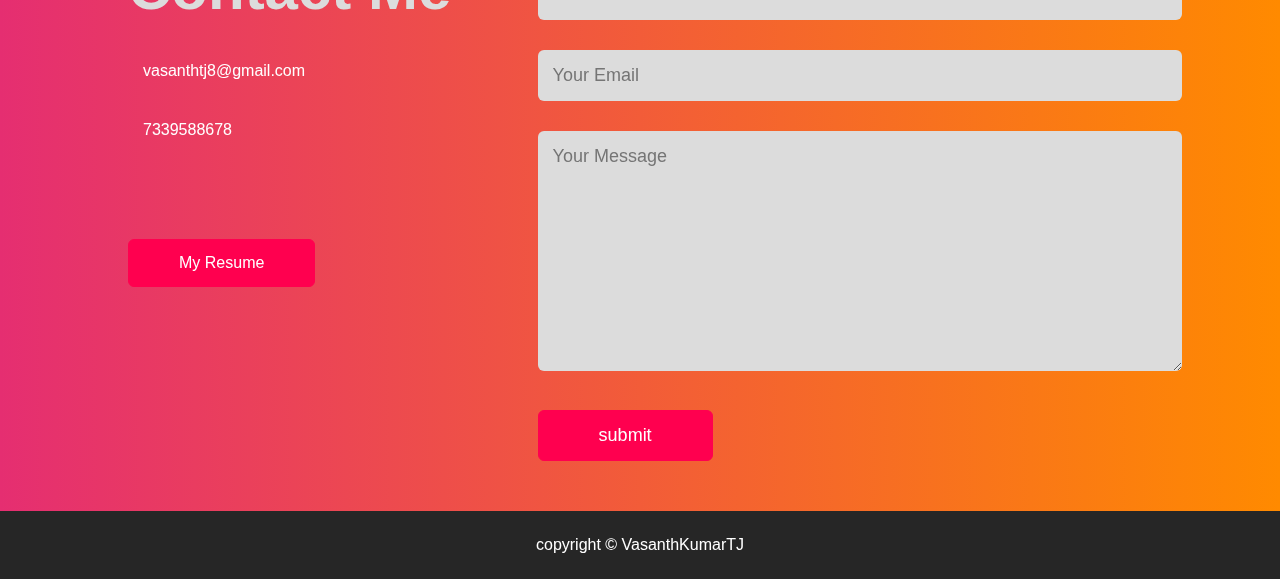
==== commit 48507d33: "update skill and resume" ====
--- a/index.html
+++ b/index.html
@@ -47,7 +47,6 @@
 
 
 
-<!-- ---------about----------- -->
   <div id="about">
     <div class="container">
       <div class="row">
@@ -71,7 +70,7 @@
             <ul>
               <li><span>WEB Application</span><br> UI interface dynamic websites </li> <br>
               <li><span>Front-End Language</span> <br> HTML <br> CSS <br> JavaScript </li> <br>
-              <li><span>FrameWork & LIB</span> <br> JQUERY <br> nodeJS <br> Bootstrap </li> </br>
+              <li><span>FrameWork & LIB</span> <br> React js <br> tailwind CSS  <br> JQUERY <br> nodeJS <br> Bootstrap </li> </br>
             </ul>
           </div>
 
@@ -135,7 +134,18 @@
         <h2>nodeJS</h2>
         <p class="service-about">Experienced in designing and building RESTful APIs using Node.js and Express.js. Proficient in handling HTTP requests, implementing authentication, and ensuring secure data transmission.</p>
       </div>
-
+      
+      <div>
+        <i class="fa-brands fa-react"></i>
+        <h2>React Js</h2>
+        <p class="service-about">Proficient in utilizing React framework, adept at crafting dynamic and responsive user interfaces. Leveraging React's component-based architecture to create engaging web applications for enhanced user experiences.</p>
+      </div>
+
+      <div>
+        <i class="fa-brands fa-css3"></i>
+        <h2>Tailwind CSS</h2>
+        <p class="service-about">Proficient in utilizing Tailwind CSS, a highly customizable utility-first CSS framework, to efficiently design responsive and visually appealing web interfaces.</p>
+      </div>
       </div>
     </div>
   </div>
@@ -198,9 +208,8 @@
           <a href="mailto:vasanthtj8@gmail.com" target="_blank" ><i class="fa-solid fa-envelope"></i></a>
           <a href="https://github.com/VasanthKumarTJ" target="_blank"  rel="noopener"><i class="fa-brands fa-github"></i></a>
         </div>
-        <a href="resume/Vasanth-Resume.pdf" download class="btn btn2">My Resume</a>
-      </div>
-
+        <a href="resume/Vasanth_Kumar-resume.pdf" download class="btn btn2">My Resume</a>
+      </div>
       <div class="contact-right">
         <form action="" name="submit-to-google-sheet">
           <input type="text" name="Name" placeholder="Your Name" required>
--- a/styles/contact.css
+++ b/styles/contact.css
@@ -16,7 +16,7 @@
 }
 
 .contact-left p i{
-  color: #ff004f;
+  color: #A6FF96;
   margin-right: 15px;
   font-size: 25px;
 }
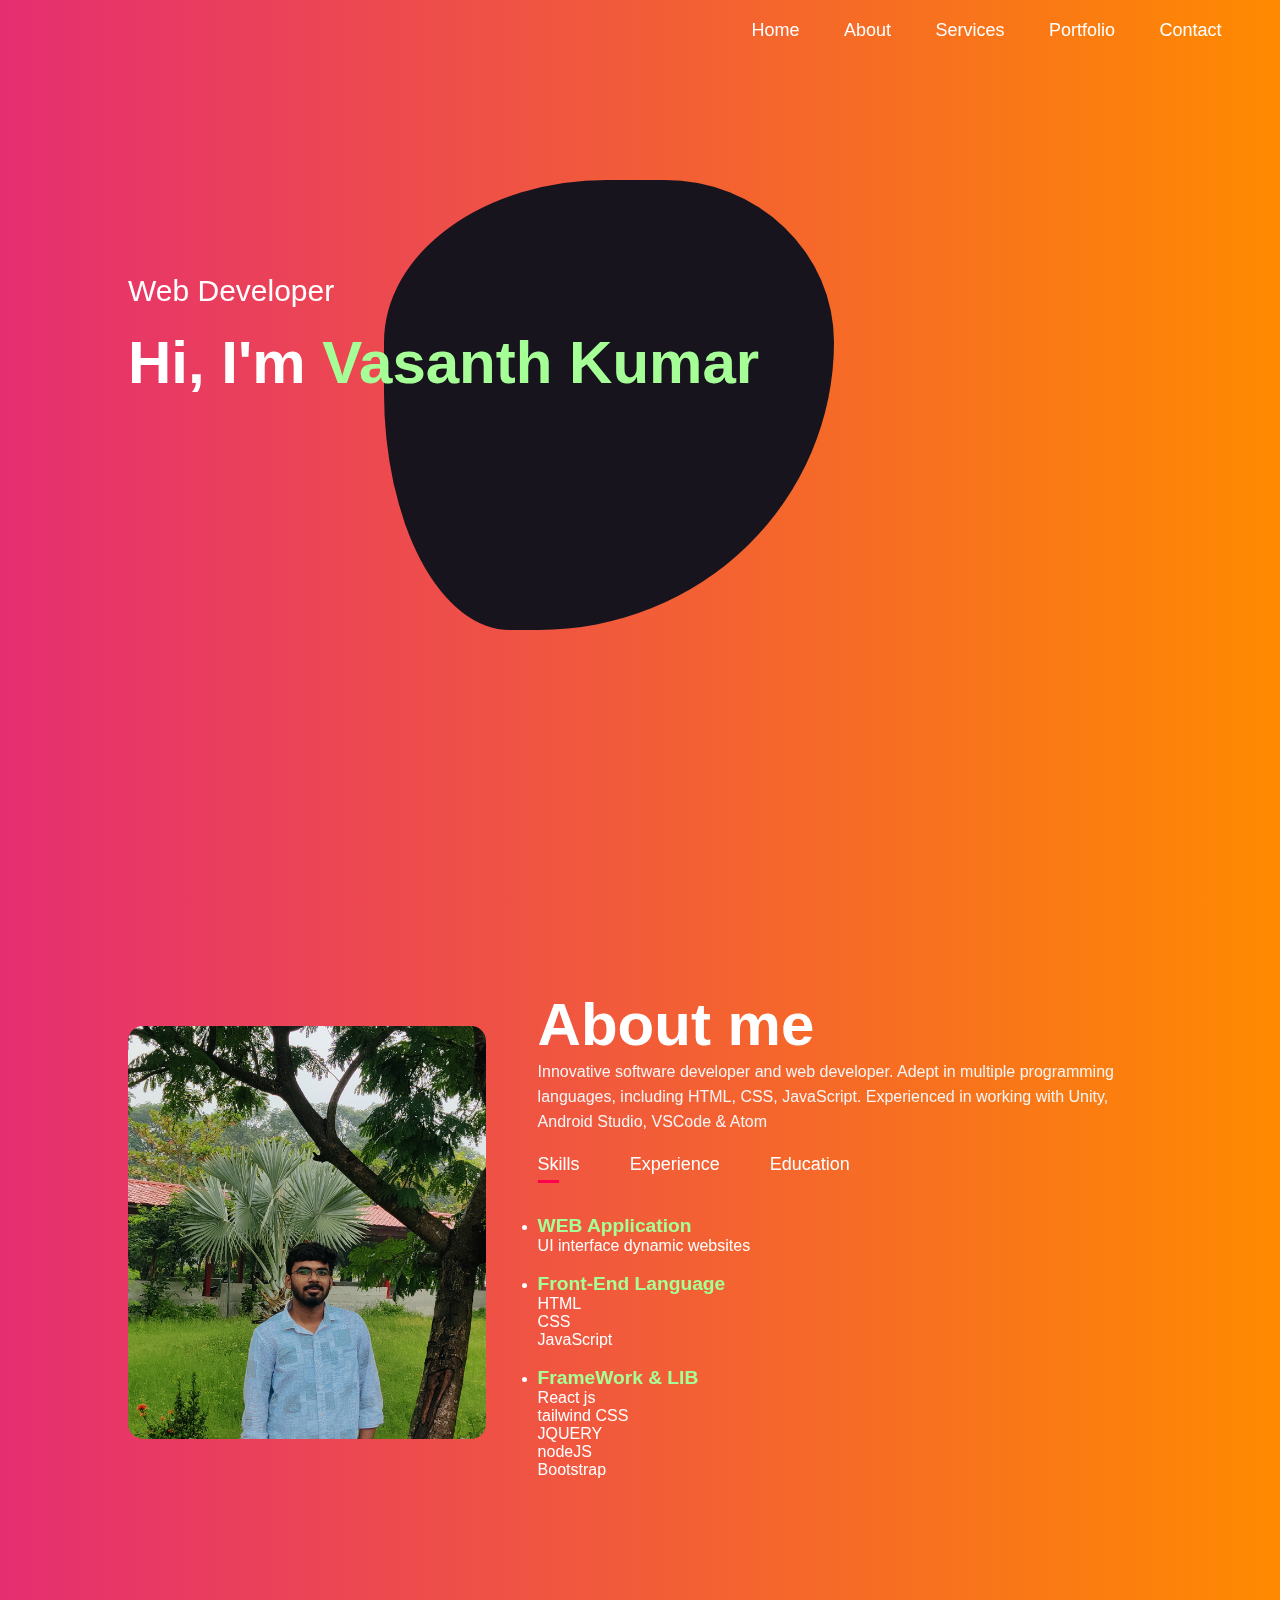
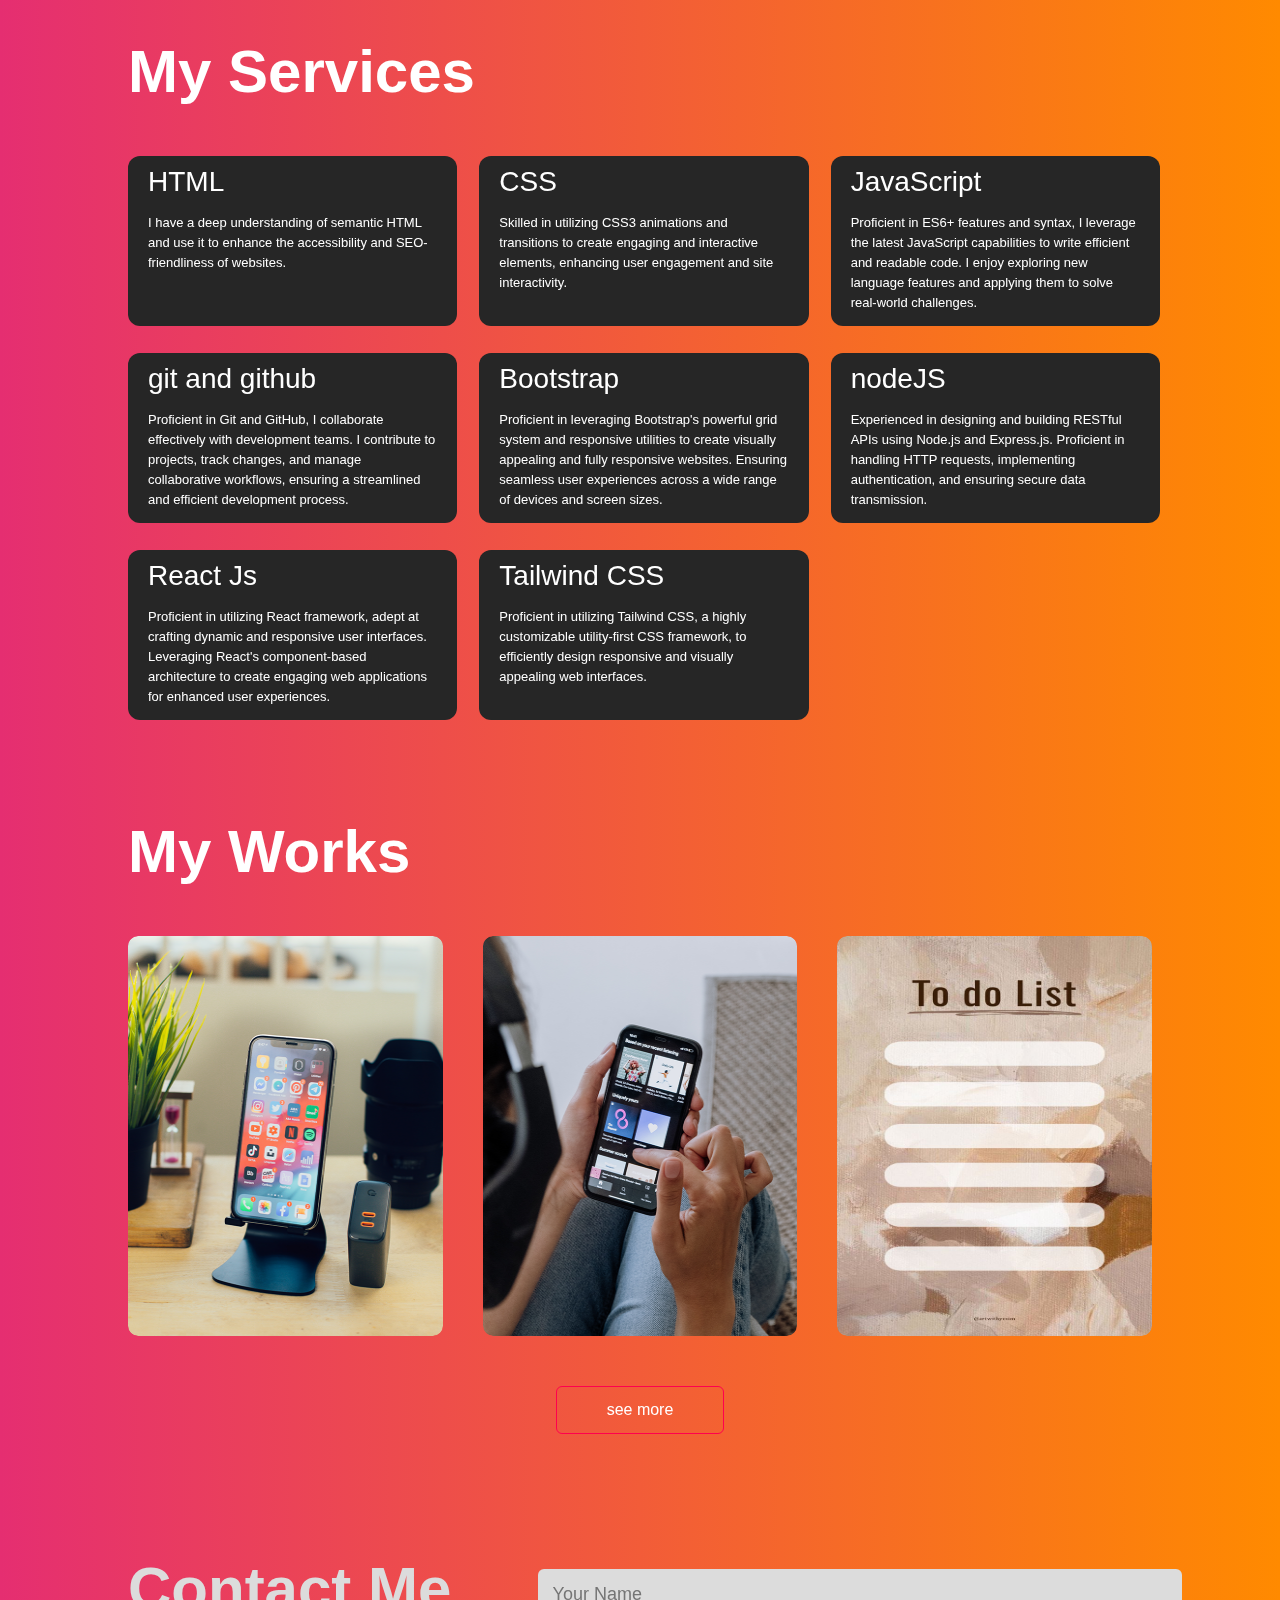
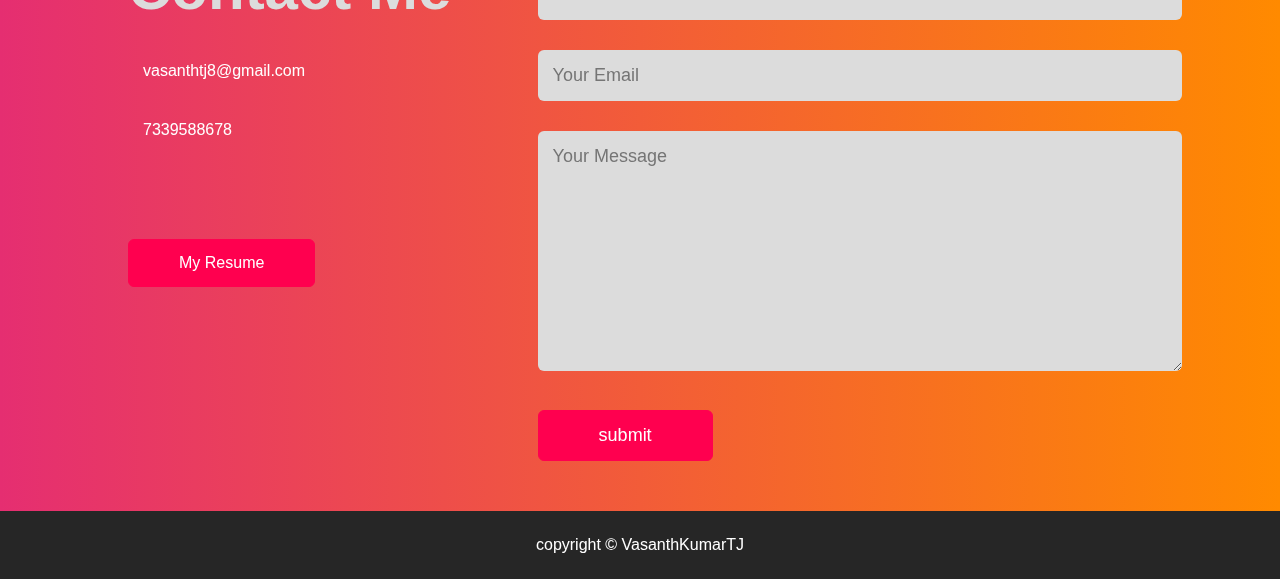
==== commit f22518c7: "add s in my work" ====
--- a/index.html
+++ b/index.html
@@ -155,7 +155,7 @@
 <!-- ---------------portfolio--------------- -->
 <div id="portfolio">
   <div class="container">
-    <h1 class="sub-title">My Work</h1>
+    <h1 class="sub-title">My Works</h1>
     <div class="work-list">
 
       <div class="work">
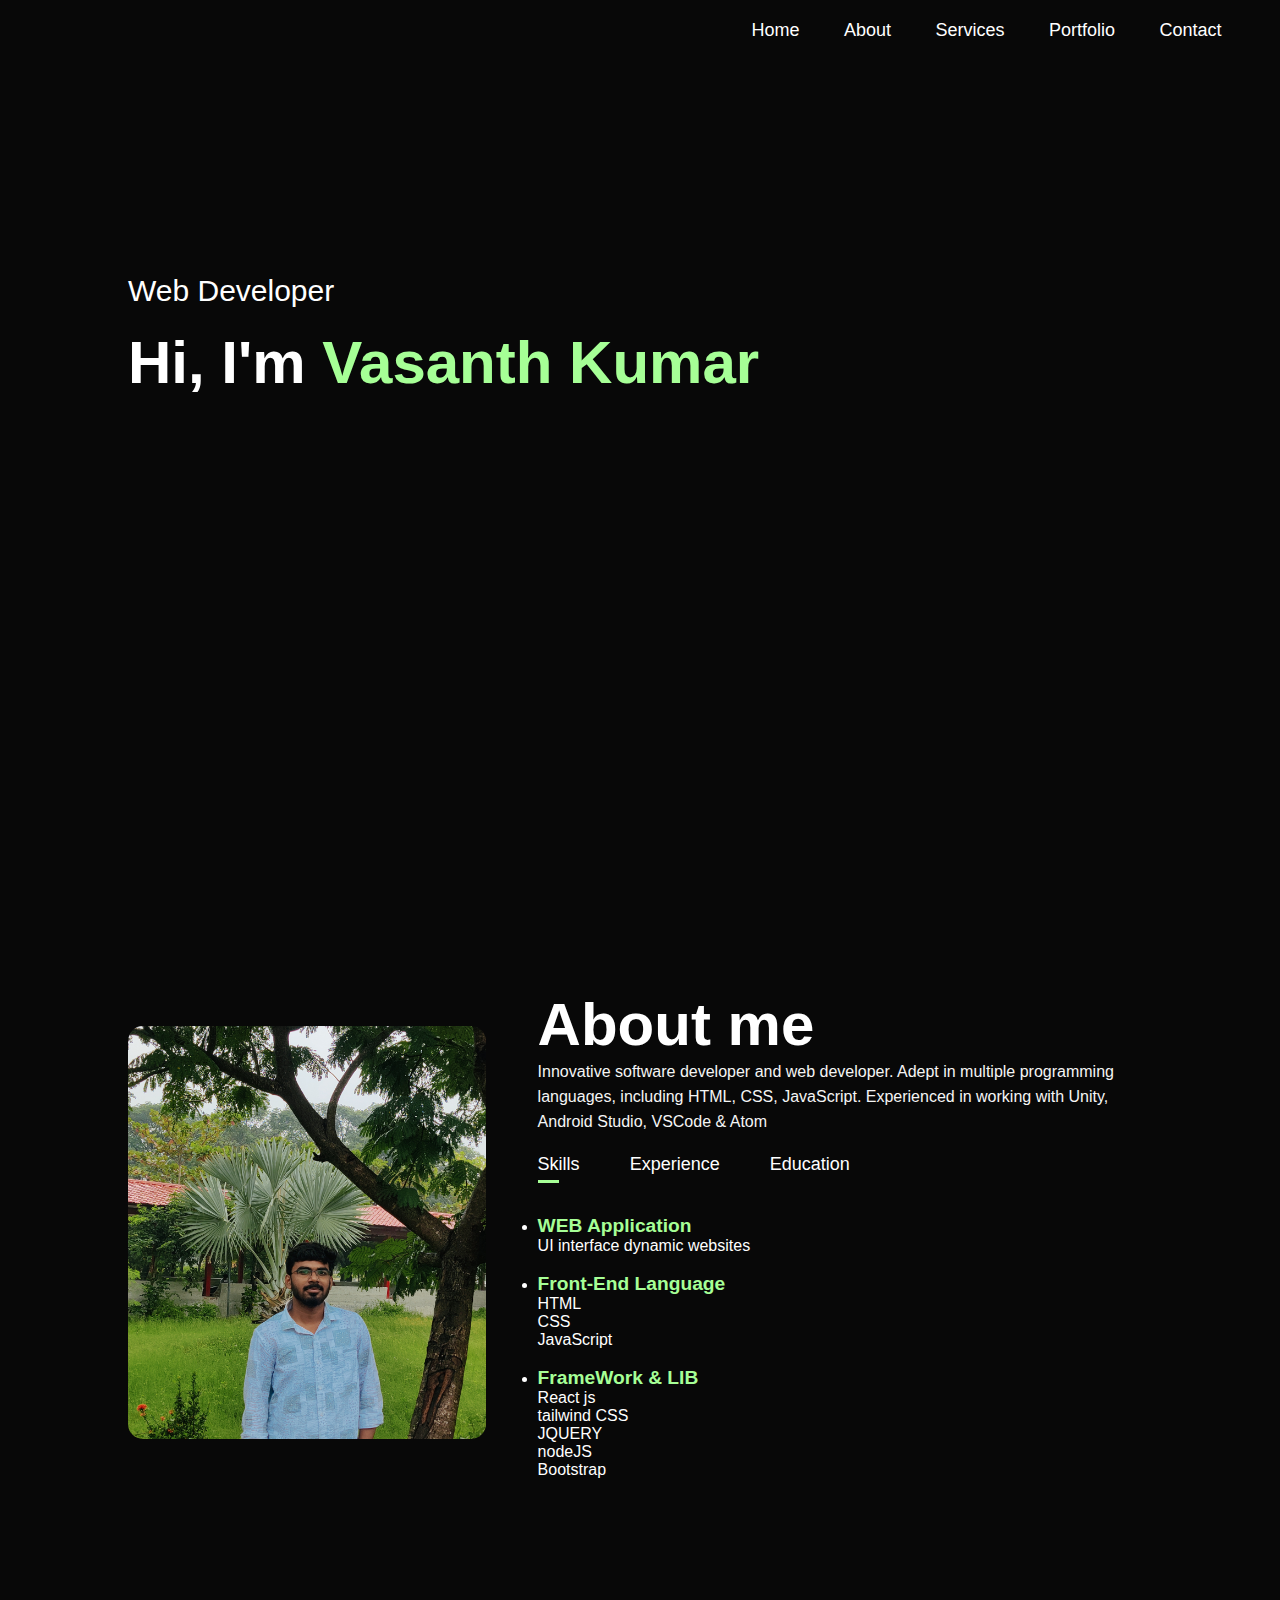
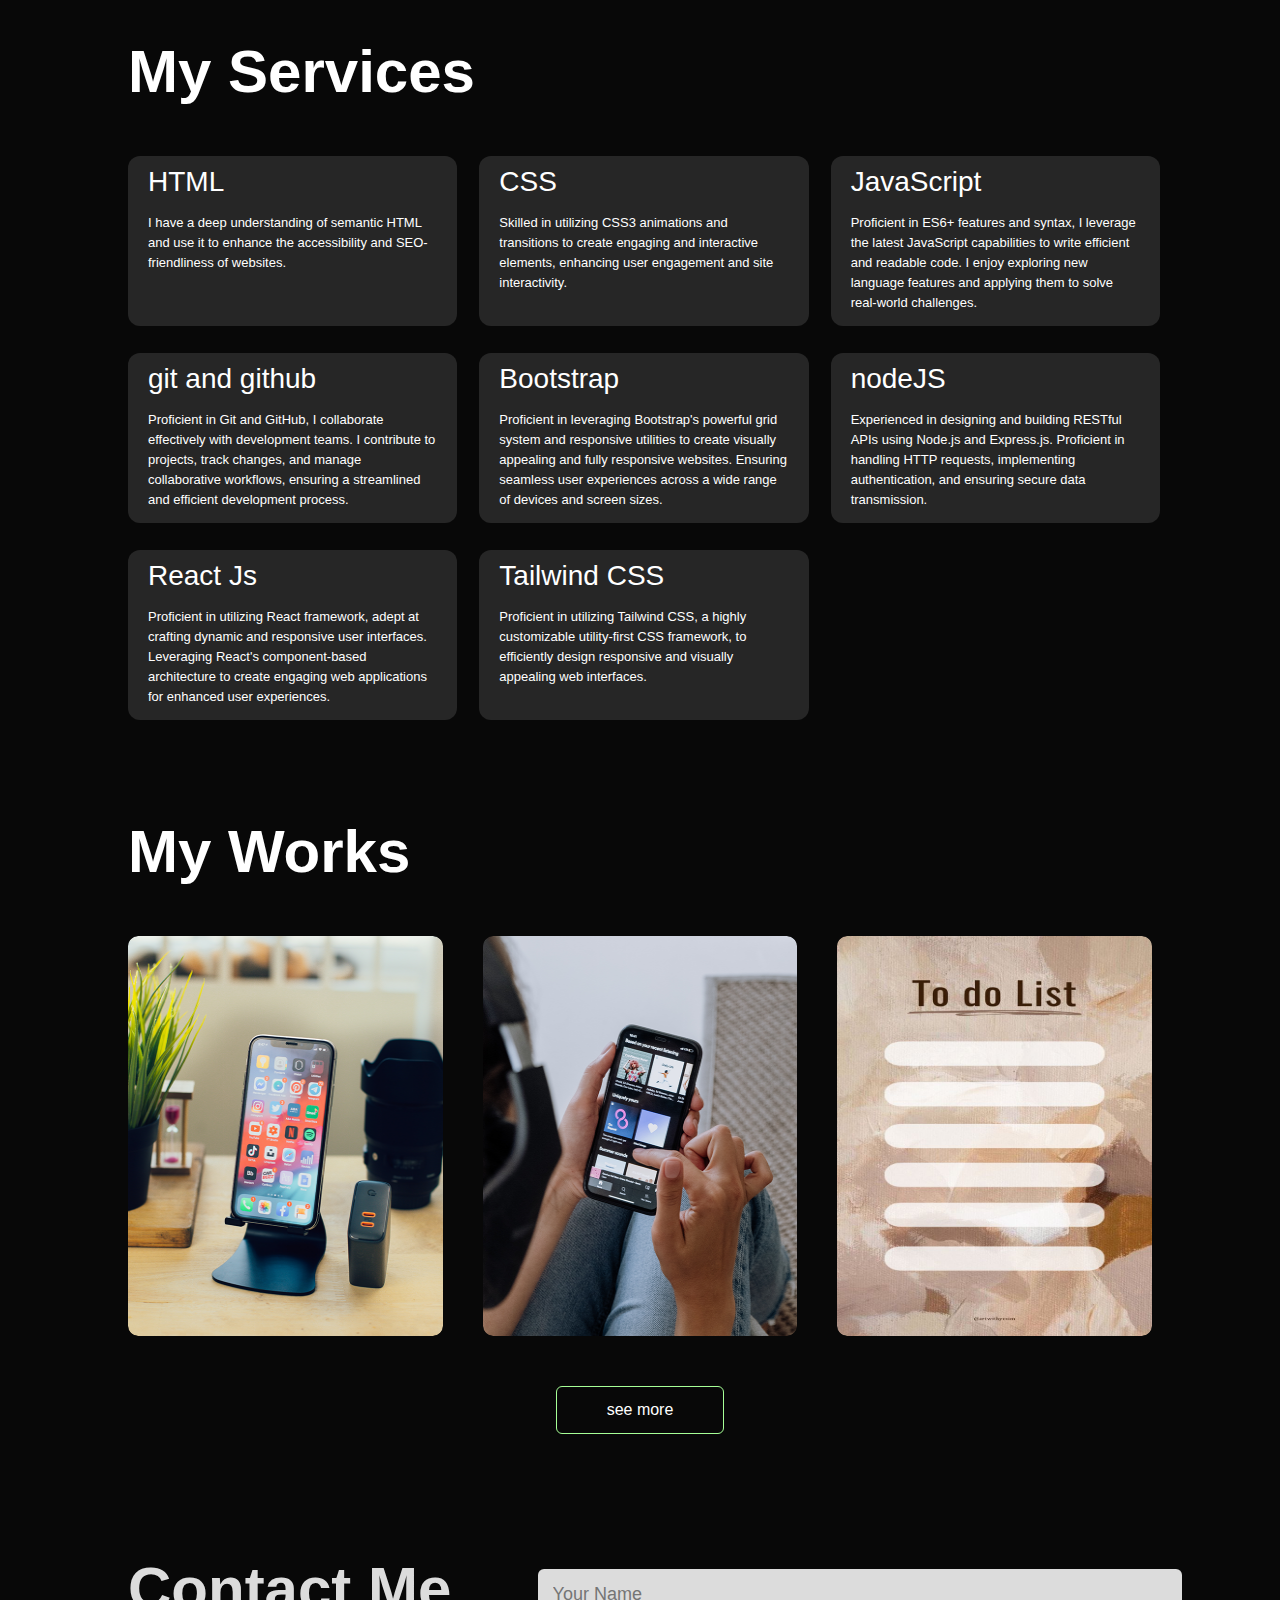
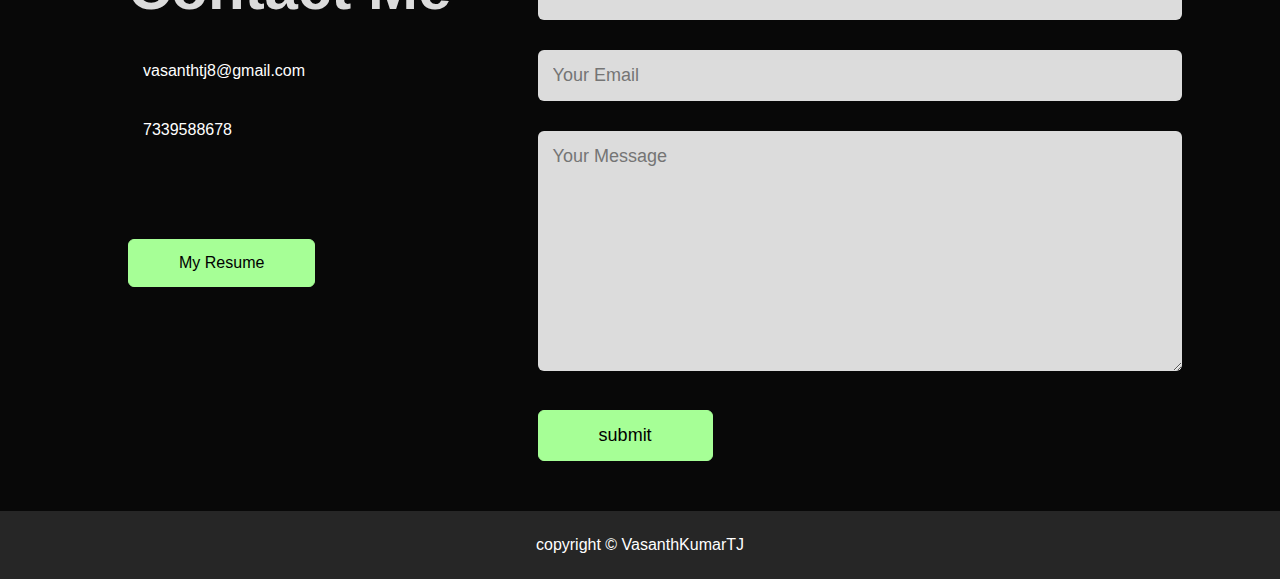
==== commit eb1a4681: "fix openmenu, closemenu and change color" ====
--- a/index.html
+++ b/index.html
@@ -22,9 +22,9 @@
   <div id="header">
     <div class="header-class">
       <nav>
-         <img src="" alt="">
-        
-         
+        <img src="" alt="">
+
+
         <ul id="sidemenu">
           <li><a href="#header">Home</a></li>
           <li><a href="#about">About</a></li>
@@ -33,14 +33,15 @@
           <li><a href="#contact">Contact</a></li>
           <i class="fas fa-times" onclick="closemenu()"></i>
         </ul>
+
         <i class="fas fa-bars openmenu" onclick="openmenu()"></i>
       </nav>
 
       <div class="header-text slider-thumb">
-        
+
         <p>Web Developer</p>
         <h1>Hi, I'm <span>Vasanth Kumar</span></h1>
-      
+
       </div>
     </div>
   </div>
@@ -56,9 +57,10 @@
         </div>
 
         <div class="about-col-2">
-          
+
           <h1 class="sub-title">About me</h1>
-          <p class="about">Innovative software developer and web developer. Adept in multiple programming languages, including HTML, CSS, JavaScript. Experienced in working with Unity, Android Studio, VSCode & Atom</p>
+          <p class="about">Innovative software developer and web developer. Adept in multiple programming languages,
+            including HTML, CSS, JavaScript. Experienced in working with Unity, Android Studio, VSCode & Atom</p>
 
           <div class="tab-titles">
             <p class="tab-links active-link" onclick="opentab('skills')">Skills</p>
@@ -70,7 +72,8 @@
             <ul>
               <li><span>WEB Application</span><br> UI interface dynamic websites </li> <br>
               <li><span>Front-End Language</span> <br> HTML <br> CSS <br> JavaScript </li> <br>
-              <li><span>FrameWork & LIB</span> <br> React js <br> tailwind CSS  <br> JQUERY <br> nodeJS <br> Bootstrap </li> </br>
+              <li><span>FrameWork & LIB</span> <br> React js <br> tailwind CSS <br> JQUERY <br> nodeJS <br> Bootstrap
+              </li> </br>
             </ul>
           </div>
 
@@ -85,147 +88,168 @@
               <li><span>2021 - 2024</span> <br> BCA from SCSVMV University, Enathur</li>
             </ul>
           </div>
-
-        </div>
-
-      </div>
-    </div>
-  </div>
-
-<!-- ---------------services----------- -->
-<div id="services">
-
-  <div class="container">
-    <h1 class="sub-title">My Services</h1>
-    <div class="services-list">
-      <div>
-        <i class="fa-solid fa-code"></i>
-        <h2>HTML</h2>
-        <p class="service-about"> I have a deep understanding of semantic HTML and use it to enhance the accessibility and SEO-friendliness of websites.</p>
-      </div>
-
-      <div>
-        <i class="fa-brands fa-css3-alt"></i>
-        <h2>CSS</h2>
-        <p class="service-about">Skilled in utilizing CSS3 animations and transitions to create engaging and interactive elements, enhancing user engagement and site interactivity.</p>
-      </div>
-
-      
-      <div>
-        <i class="fa-brands fa-square-js"></i>
-        <h2>JavaScript</h2>
-        <p class="service-about">Proficient in ES6+ features and syntax, I leverage the latest JavaScript capabilities to write efficient and readable code. I enjoy exploring new language features and applying them to solve real-world challenges.</p>
-      </div>
-
-      <div>
-        <i class="fa-brands fa-github"></i>
-        <h2>git and github</h2>
-        <p class="service-about">Proficient in Git and GitHub, I collaborate effectively with development teams. I contribute to projects, track changes, and manage collaborative workflows, ensuring a streamlined and efficient development process.</p>
-      </div>
-
-      <div>
-        <i class="fa-brands fa-bootstrap"></i>
-        <h2>Bootstrap</h2>
-        <p class="service-about"> Proficient in leveraging Bootstrap's powerful grid system and responsive utilities to create visually appealing and fully responsive websites. Ensuring seamless user experiences across a wide range of devices and screen sizes.</p>
-      </div>
-
-      <div>
-        <i class="fa-brands fa-node"></i>
-        <h2>nodeJS</h2>
-        <p class="service-about">Experienced in designing and building RESTful APIs using Node.js and Express.js. Proficient in handling HTTP requests, implementing authentication, and ensuring secure data transmission.</p>
-      </div>
-      
-      <div>
-        <i class="fa-brands fa-react"></i>
-        <h2>React Js</h2>
-        <p class="service-about">Proficient in utilizing React framework, adept at crafting dynamic and responsive user interfaces. Leveraging React's component-based architecture to create engaging web applications for enhanced user experiences.</p>
-      </div>
-
-      <div>
-        <i class="fa-brands fa-css3"></i>
-        <h2>Tailwind CSS</h2>
-        <p class="service-about">Proficient in utilizing Tailwind CSS, a highly customizable utility-first CSS framework, to efficiently design responsive and visually appealing web interfaces.</p>
-      </div>
-      </div>
-    </div>
-  </div>
-</div>
-
-
-<!-- ---------------portfolio--------------- -->
-<div id="portfolio">
-  <div class="container">
-    <h1 class="sub-title">My Works</h1>
-    <div class="work-list">
-
-      <div class="work">
-        <img src="images/work-1.png" alt="">
-        <div class="layer">
-          <h2>HTML - CSS</h2>
-          <h3>Youtube HomePage Clone</h3>
-          <p>"Explore the power of HTML and CSS with our finished YouTube homepage clone project! This expertly crafted replica showcases your web development prowess, featuring a seamless user interface and responsive design</p>
-          <a href="https://github.com/VasanthKumarTJ/HTML-CSS-Project"><i class="fa-solid fa-up-right-from-square"></i></a>
-        </div>
-      </div>
-
-      <div class="work">
-        <img src="images/work-2.png" alt="">
-        <div class="layer">
-          <h2>HTML - CSS</h2>
-          <h3>IG Home-Page</h3>
-          <p>Dive into web development mastery with our completed Instagram homepage clone project! Crafted using HTML and CSS, this replica captures Instagram's aesthetic seamlessly. </p>
-          <a href="https://github.com/VasanthKumarTJ/InstaClone-HomePage"><i class="fa-solid fa-up-right-from-square"></i></a>
-        </div>
-      </div>
-
-      <div class="work">
-        <img src="images/todolist.jpeg" alt="">  
-        <div class="layer">
+        </div>
+
+      </div>
+    </div>
+  </div>
+
+  <!-- ---------------services----------- -->
+  <div id="services">
+
+    <div class="container">
+      <h1 class="sub-title">My Services</h1>
+      <div class="services-list">
+        <div>
+          <i class="fa-solid fa-code"></i>
+          <h2>HTML</h2>
+          <p class="service-about"> I have a deep understanding of semantic HTML and use it to enhance the accessibility
+            and SEO-friendliness of websites.</p>
+        </div>
+
+        <div>
+          <i class="fa-brands fa-css3-alt"></i>
+          <h2>CSS</h2>
+          <p class="service-about">Skilled in utilizing CSS3 animations and transitions to create engaging and
+            interactive elements, enhancing user engagement and site interactivity.</p>
+        </div>
+
+
+        <div>
+          <i class="fa-brands fa-square-js"></i>
           <h2>JavaScript</h2>
-          <h3>Todo-List</h3>
-          <p>Elevate your coding expertise with our finished ToDo List project powered by JavaScript! featuring interactive task management.</p>
-          <a href="https://github.com/VasanthKumarTJ/todo-list"><i class="fa-solid fa-up-right-from-square"></i></a>
-        </div>            
-      </div>
-    </div>
-      
-    <a href="more-projects.html" class="btn">see more</a>
-
-  </div>
-</div>
-
-<!-- -------------------contact---------------- -->
-<div id="contact">
-  <div class="container">
-    <div class="row">
-      <div class="contact-left">
-        <h1 class="sub-title">Contact Me</h1>
-        <p><i class="fa-solid fa-paper-plane"></i> vasanthtj8@gmail.com</p>
-        <p><i class="fa-solid fa-square-phone"></i> 7339588678</p>
-        <div class="social-icons">
-          <a href="https://www.linkedin.com/in/vasanth-kumar-136833202/" target="_blank"  rel="noopener"><i class="fa-brands fa-linkedin"></i></a>
-          <a href="https://www.instagram.com/_vasanthtj_/" target="_blank" rel="noopener"><i class="fa-brands fa-instagram"></i></a>
-          <a href="mailto:vasanthtj8@gmail.com" target="_blank" ><i class="fa-solid fa-envelope"></i></a>
-          <a href="https://github.com/VasanthKumarTJ" target="_blank"  rel="noopener"><i class="fa-brands fa-github"></i></a>
-        </div>
-        <a href="resume/Vasanth_Kumar-resume.pdf" download class="btn btn2">My Resume</a>
-      </div>
-      <div class="contact-right">
-        <form action="" name="submit-to-google-sheet">
-          <input type="text" name="Name" placeholder="Your Name" required>
-          <input type="text" name="Email" placeholder="Your Email" required>
-          <textarea name="Message" id="Message" cols="30" rows="10" placeholder="Your Message"></textarea>
-          <button type="submit" class="btn btn2">submit</button>
-        </form>
-        <span id="msg"></span>
-      </div>
-    </div>
-  </div>
-
-  <div class="copyright">
-    <p>copyright &#169; VasanthKumarTJ <i class="fa-solid fa-heart"></i></p>
-  </div>
-</div>
+          <p class="service-about">Proficient in ES6+ features and syntax, I leverage the latest JavaScript capabilities
+            to write efficient and readable code. I enjoy exploring new language features and applying them to solve
+            real-world challenges.</p>
+        </div>
+
+        <div>
+          <i class="fa-brands fa-github"></i>
+          <h2>git and github</h2>
+          <p class="service-about">Proficient in Git and GitHub, I collaborate effectively with development teams. I
+            contribute to projects, track changes, and manage collaborative workflows, ensuring a streamlined and
+            efficient development process.</p>
+        </div>
+
+        <div>
+          <i class="fa-brands fa-bootstrap"></i>
+          <h2>Bootstrap</h2>
+          <p class="service-about"> Proficient in leveraging Bootstrap's powerful grid system and responsive utilities
+            to create visually appealing and fully responsive websites. Ensuring seamless user experiences across a wide
+            range of devices and screen sizes.</p>
+        </div>
+
+        <div>
+          <i class="fa-brands fa-node"></i>
+          <h2>nodeJS</h2>
+          <p class="service-about">Experienced in designing and building RESTful APIs using Node.js and Express.js.
+            Proficient in handling HTTP requests, implementing authentication, and ensuring secure data transmission.
+          </p>
+        </div>
+
+        <div>
+          <i class="fa-brands fa-react"></i>
+          <h2>React Js</h2>
+          <p class="service-about">Proficient in utilizing React framework, adept at crafting dynamic and responsive
+            user interfaces. Leveraging React's component-based architecture to create engaging web applications for
+            enhanced user experiences.</p>
+        </div>
+
+        <div>
+          <i class="fa-brands fa-css3"></i>
+          <h2>Tailwind CSS</h2>
+          <p class="service-about">Proficient in utilizing Tailwind CSS, a highly customizable utility-first CSS
+            framework, to efficiently design responsive and visually appealing web interfaces.</p>
+        </div>
+      </div>
+    </div>
+  </div>
+  </div>
+
+
+  <!-- ---------------portfolio--------------- -->
+  <div id="portfolio">
+    <div class="container">
+      <h1 class="sub-title">My Works</h1>
+      <div class="work-list">
+
+        <div class="work">
+          <img src="images/work-1.png" alt="">
+          <div class="layer">
+            <h2>HTML - CSS</h2>
+            <h3>Youtube HomePage Clone</h3>
+            <p>"Explore the power of HTML and CSS with our finished YouTube homepage clone project! This expertly
+              crafted replica showcases your web development prowess, featuring a seamless user interface and responsive
+              design</p>
+            <a href="https://github.com/VasanthKumarTJ/HTML-CSS-Project"><i
+                class="fa-solid fa-up-right-from-square"></i></a>
+          </div>
+        </div>
+
+        <div class="work">
+          <img src="images/work-2.png" alt="">
+          <div class="layer">
+            <h2>HTML - CSS</h2>
+            <h3>IG Home-Page</h3>
+            <p>Dive into web development mastery with our completed Instagram homepage clone project! Crafted using HTML
+              and CSS, this replica captures Instagram's aesthetic seamlessly. </p>
+            <a href="https://github.com/VasanthKumarTJ/InstaClone-HomePage"><i
+                class="fa-solid fa-up-right-from-square"></i></a>
+          </div>
+        </div>
+
+        <div class="work">
+          <img src="images/todolist.jpeg" alt="">
+          <div class="layer">
+            <h2>JavaScript</h2>
+            <h3>Todo-List</h3>
+            <p>Elevate your coding expertise with our finished ToDo List project powered by JavaScript! featuring
+              interactive task management.</p>
+            <a href="https://github.com/VasanthKumarTJ/todo-list"><i class="fa-solid fa-up-right-from-square"></i></a>
+          </div>
+        </div>
+      </div>
+
+      <a href="more-projects.html" class="btn">see more</a>
+
+    </div>
+  </div>
+
+  <!-- -------------------contact---------------- -->
+  <div id="contact">
+    <div class="container">
+      <div class="row">
+        <div class="contact-left">
+          <h1 class="sub-title">Contact Me</h1>
+          <p><i class="fa-solid fa-paper-plane"></i> vasanthtj8@gmail.com</p>
+          <p><i class="fa-solid fa-square-phone"></i> 7339588678</p>
+          <div class="social-icons">
+            <a href="https://www.linkedin.com/in/vasanth-kumar-136833202/" target="_blank" rel="noopener"><i
+                class="fa-brands fa-linkedin"></i></a>
+            <a href="https://www.instagram.com/_vasanthtj_/" target="_blank" rel="noopener"><i
+                class="fa-brands fa-instagram"></i></a>
+            <a href="mailto:vasanthtj8@gmail.com" target="_blank"><i class="fa-solid fa-envelope"></i></a>
+            <a href="https://github.com/VasanthKumarTJ" target="_blank" rel="noopener"><i
+                class="fa-brands fa-github"></i></a>
+          </div>
+          <a href="resume/Vasanth_Kumar-resume.pdf" download class="btn btn2">My Resume</a>
+        </div>
+        <div class="contact-right">
+          <form action="" name="submit-to-google-sheet">
+            <input type="text" name="Name" placeholder="Your Name" required>
+            <input type="text" name="Email" placeholder="Your Email" required>
+            <textarea name="Message" id="Message" cols="30" rows="10" placeholder="Your Message"></textarea>
+            <button type="submit" class="btn btn2">submit</button>
+          </form>
+          <span id="msg"></span>
+        </div>
+      </div>
+    </div>
+
+    <div class="copyright">
+      <p>copyright &#169; VasanthKumarTJ <i class="fa-solid fa-heart"></i></p>
+    </div>
+  </div>
 
 
   <script>
@@ -233,11 +257,11 @@
     var tablinks = document.getElementsByClassName("tab-links");
     var tabcontents = document.getElementsByClassName("tab-contents");
 
-    function opentab(tabname){
-      for(tablink of tablinks){
+    function opentab(tabname) {
+      for (tablink of tablinks) {
         tablink.classList.remove("active-link");
       }
-      for(tabcontent of tabcontents){
+      for (tabcontent of tabcontents) {
         tabcontent.classList.remove("active-tab");
       }
       event.currentTarget.classList.add("active-link");
@@ -249,33 +273,34 @@
   <script>
     var sidemenu = document.getElementById("sidemenu");
 
-    function openmenu(){
+    function openmenu() {
       sidemenu.style.right = "0";
     }
 
-    function closemenu(){
-      sidemenu.style.right = "-200px";
+    function closemenu() {
+      sidemenu.style.right = "-400px";
     }
   </script>
 
-<script>
-  const scriptURL = 'https://script.google.com/macros/s/AKfycbz5nQRYdp5WCdp-mjYgwjDe44EDQw0IHtRnhndlbbpGXOs5PKVxTObC_hHFYLqhHhcj/exec'
-  const form = document.forms['submit-to-google-sheet']
-  const msg = document.getElementById("msg")
-
-  form.addEventListener('submit', e => {
-    e.preventDefault()
-    fetch(scriptURL, { method: 'POST', body: new FormData(form)})
-      .then(response => {
-        msg.innerHTML = "Message Sent Successfully"
-        setTimeout(function(){
-          msg.innerHTML = ""
-        }, 3000)
-        form.reset()
-      })
-      .catch(error => console.error('Error!', error.message))
-  })
-</script>
+
+  <script>
+    const scriptURL = 'https://script.google.com/macros/s/AKfycbz5nQRYdp5WCdp-mjYgwjDe44EDQw0IHtRnhndlbbpGXOs5PKVxTObC_hHFYLqhHhcj/exec'
+    const form = document.forms['submit-to-google-sheet']
+    const msg = document.getElementById("msg")
+
+    form.addEventListener('submit', e => {
+      e.preventDefault()
+      fetch(scriptURL, { method: 'POST', body: new FormData(form) })
+        .then(response => {
+          msg.innerHTML = "Message Sent Successfully"
+          setTimeout(function () {
+            msg.innerHTML = ""
+          }, 3000)
+          form.reset()
+        })
+        .catch(error => console.error('Error!', error.message))
+    })
+  </script>
 </body>
 
 </html>--- a/styles/about.css
+++ b/styles/about.css
@@ -71,7 +71,7 @@
   content: '';
   width: 0;
   height: 3px;
-  background: #ff004f;
+  background: #A6FF96;
   position: absolute;
   left: 0;
   bottom: -8px;
--- a/styles/contact.css
+++ b/styles/contact.css
@@ -29,7 +29,7 @@
   text-decoration: none;
   font-size: 30px;
   margin-right: 15px;
-  color: lightpink;
+  color: #A6FF96;
   display: inline-block;
   transition: transform 0.5s;
 }
@@ -37,11 +37,21 @@
 .social-icons a:hover{
   color: initial;
   transform: translateY(-5px);
+  transition: transform 0.5s;
+  color: #A6FF96;
 }
 
 .btn.btn2{
   display: inline-block;
-  background: #ff004f;
+  background: #A6FF96;
+  color: black;
+}
+
+.btn.btn2:hover{
+  display: inline-block;
+  background: #A6FF96;
+  color: black;
+  border-color:forestgreen;
 }
 
 .contact-right form{
--- a/styles/myservices.css
+++ b/styles/myservices.css
@@ -47,7 +47,7 @@
 } */
 
 .services-list div:hover{
-  background: #ff004f;
+  background: #61b752;
   transform: translateY(-10px);
 }
 
--- a/styles/mywork.css
+++ b/styles/mywork.css
@@ -26,7 +26,7 @@
 
 .layer{
   height: 0;
-  background: linear-gradient(rgba(0,0,0,0.6), #ff004f);
+  background: linear-gradient(rgba(0,0,0,0.6), #61b752);
   border-radius: 10px;
   position: absolute;
   left: 0;
@@ -44,7 +44,7 @@
 
 .goto-project{
   height: 0;
-  background: linear-gradient(rgba(0,0,0,0.6), #ff004f);
+  background: linear-gradient(rgba(0,0,0,0.6), #61b752);
   border-radius: 10px;
   position: absolute;
   left: 0;
@@ -68,7 +68,7 @@
 
 .layer a{
   margin-top: 20px;
-  color: #ff004f;
+  color: #61b752;
   text-decoration: none;
   font-size: 18px;
   line-height: 60px;
@@ -91,7 +91,7 @@
   display: block;
   margin: 50px auto;
   width: fit-content;
-  border: 1px solid #ff004f;
+  border: 1px solid #A6FF96;
   padding: 14px 50px;
   border-radius: 6px;
   text-decoration: none;
--- a/styles/responsive.css
+++ b/styles/responsive.css
@@ -26,7 +26,7 @@
     background: #ff004f;
     position: fixed;
     top: 0;
-    right: -200px;
+    right: 0px;
     width: 350px;
     height: 220px;
     padding-top: 50px;
--- a/styles/navbar.css
+++ b/styles/navbar.css
@@ -46,7 +46,7 @@
   content: '';
   width: 0px;
   height: 3px;
-  background: #ff004f;
+  background: #A6FF96;
   position: absolute;
   left: 0;
   bottom: -6px;
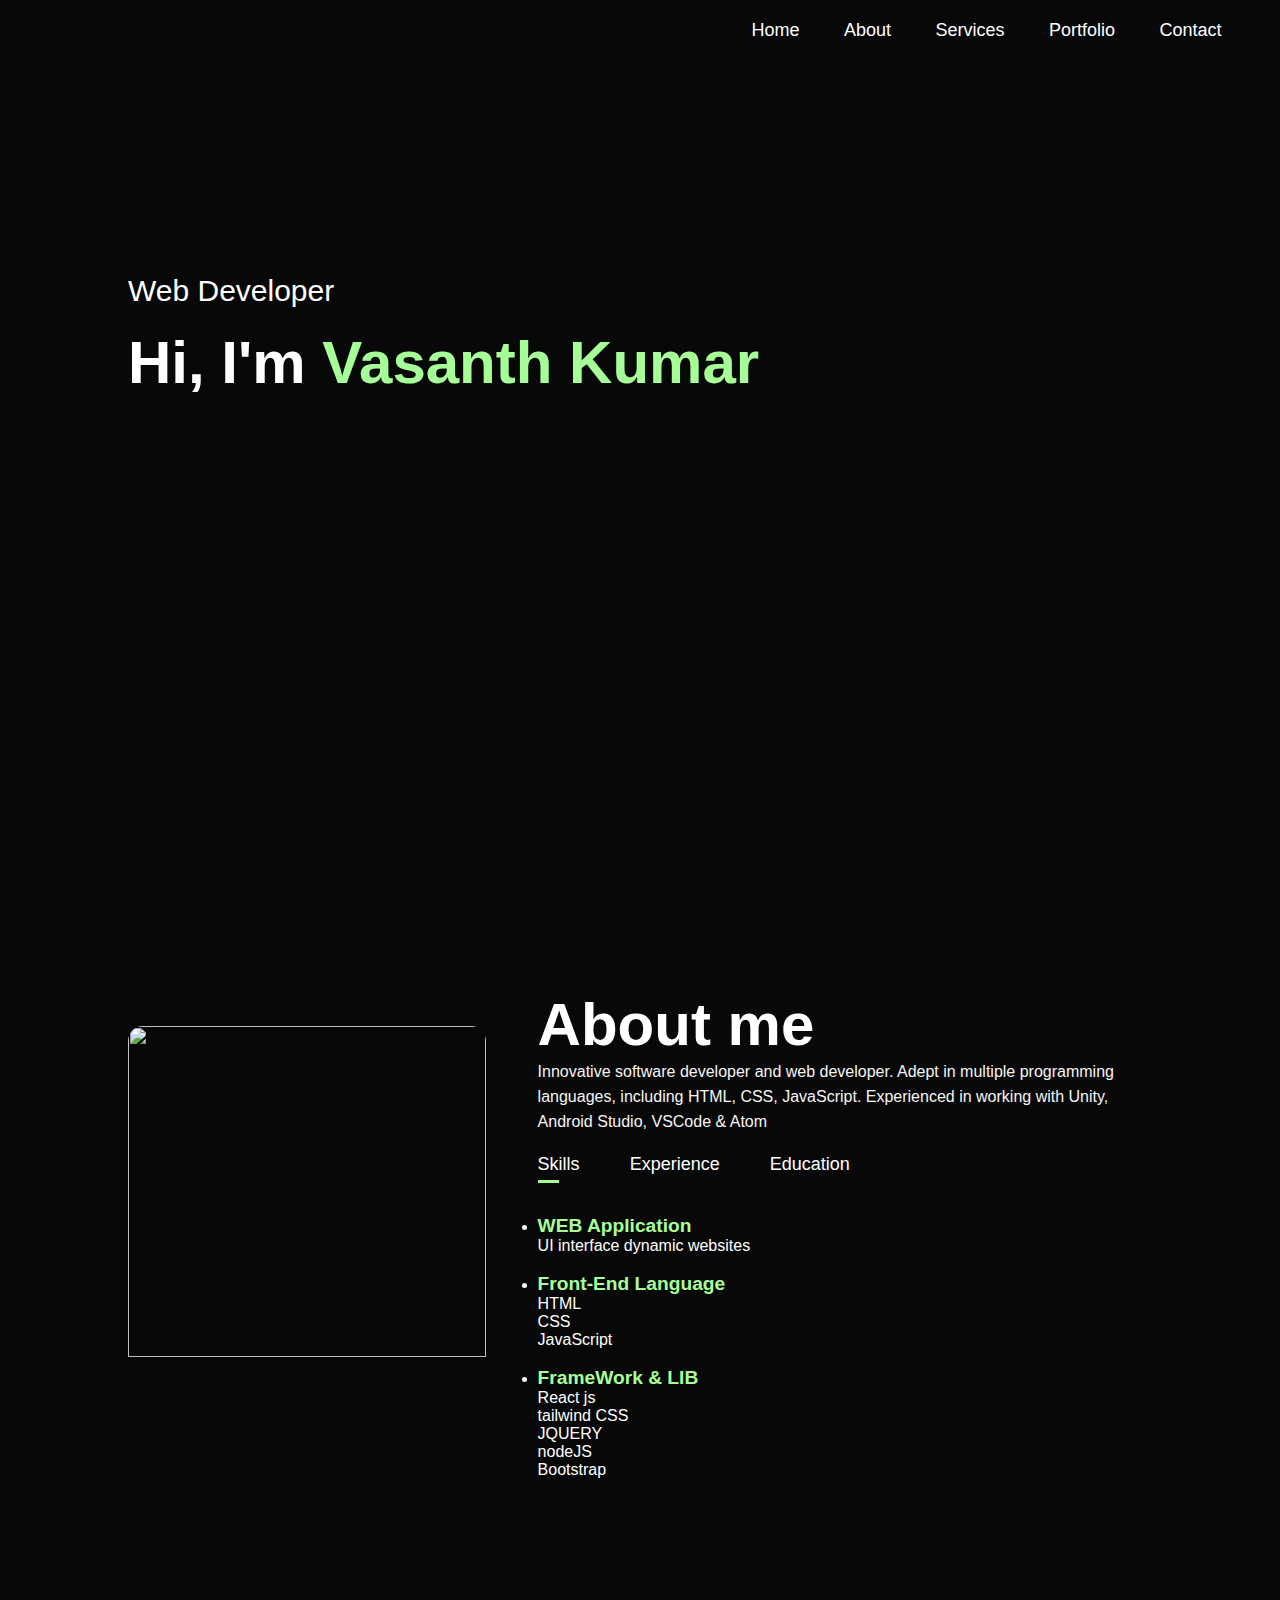
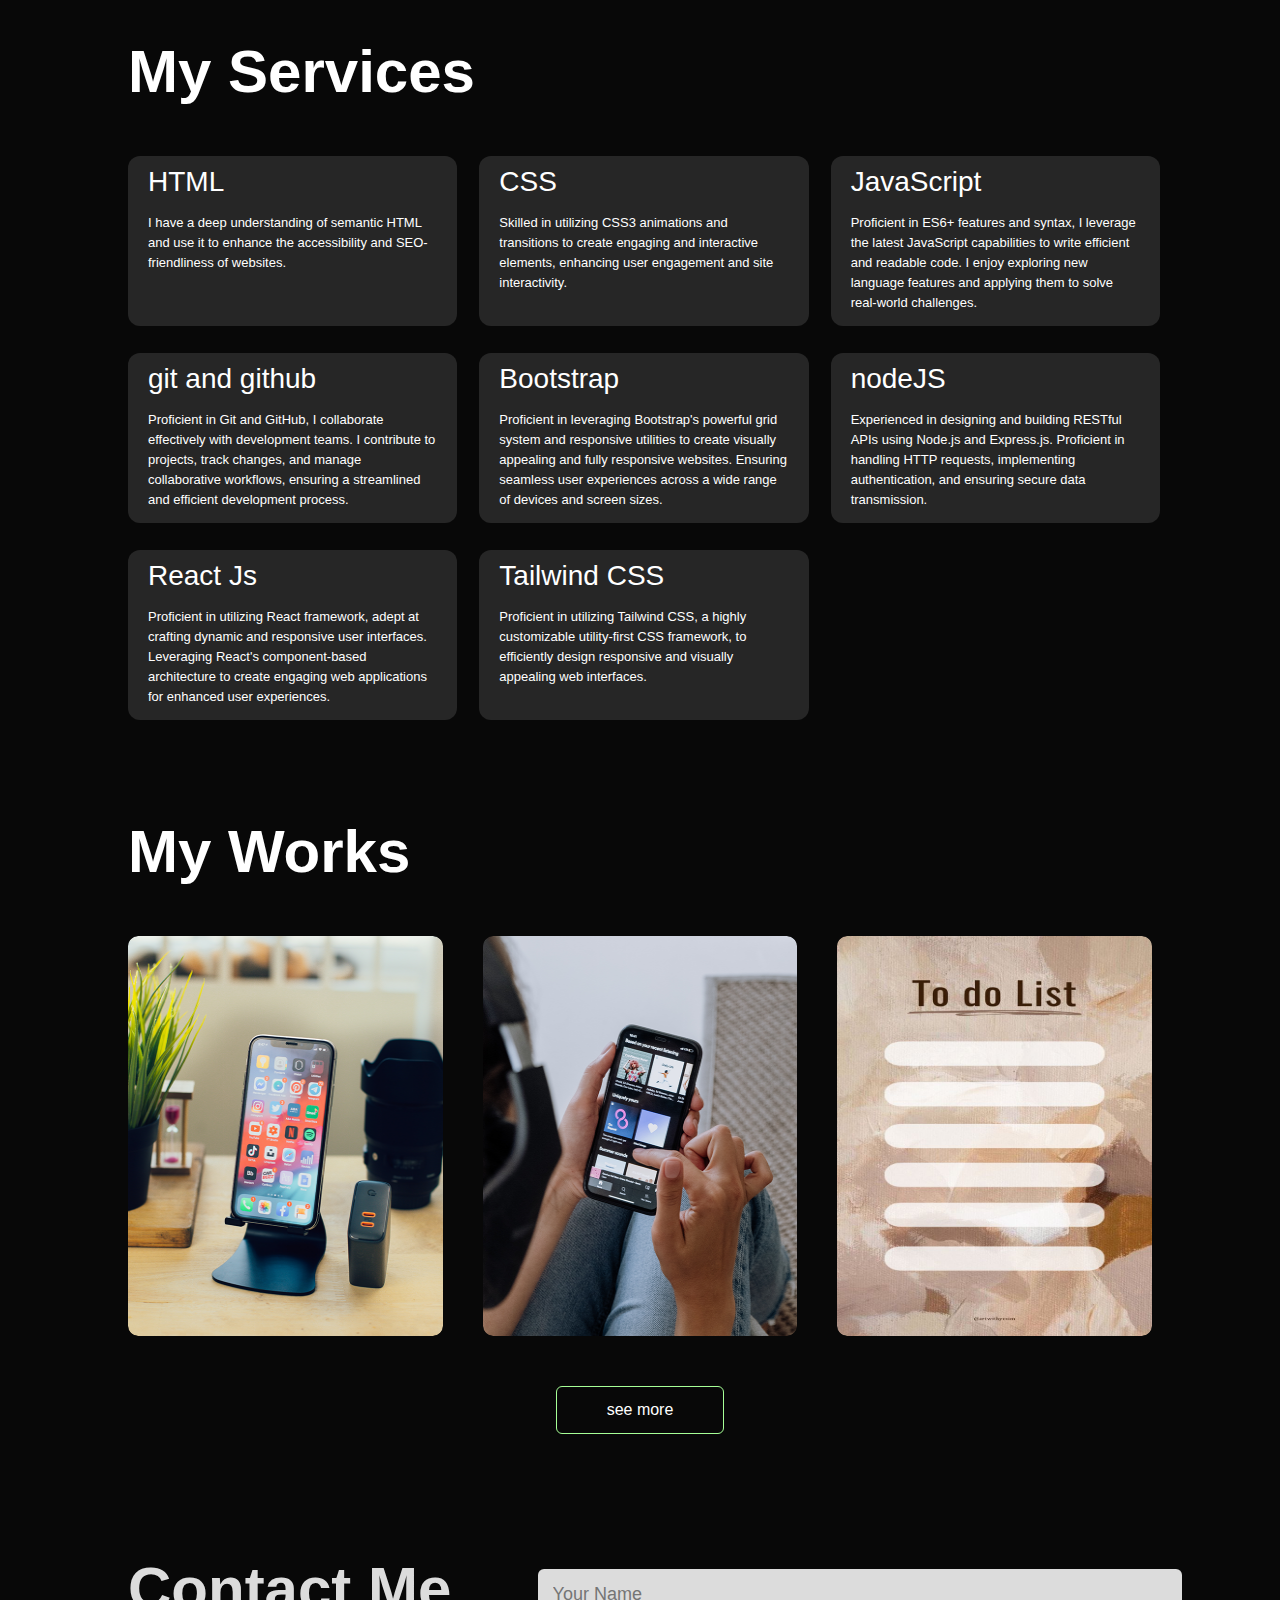
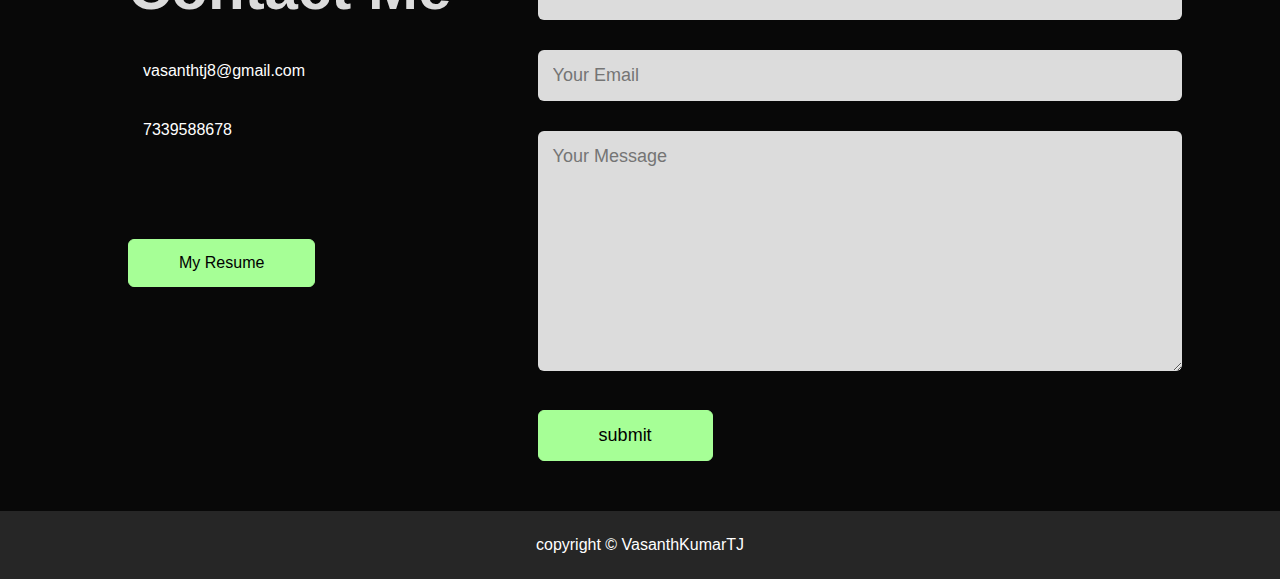
==== commit 87bb6225: "Update index.html" ====
--- a/index.html
+++ b/index.html
@@ -53,7 +53,7 @@
       <div class="row">
 
         <div class="about-col-1">
-          <img src="./images/user.jpg" alt="">
+          <img src="./images/PSX_20240418_214606.jpg" alt="">
         </div>
 
         <div class="about-col-2">
@@ -303,4 +303,4 @@
   </script>
 </body>
 
-</html>+</html>
--- a/styles/mywork.css
+++ b/styles/mywork.css
@@ -100,5 +100,5 @@
 }
 
 .btn:hover{
-  background-color: #ff004f;
+  background-color: #61b752;
 }--- a/styles/responsive.css
+++ b/styles/responsive.css
@@ -23,11 +23,11 @@
   }
 
   nav ul{
-    background: #ff004f;
+    background: #61b752;
     position: fixed;
     top: 0;
     right: 0px;
-    width: 350px;
+    width: 330px;
     height: 220px;
     padding-top: 50px;
     z-index: 2;
